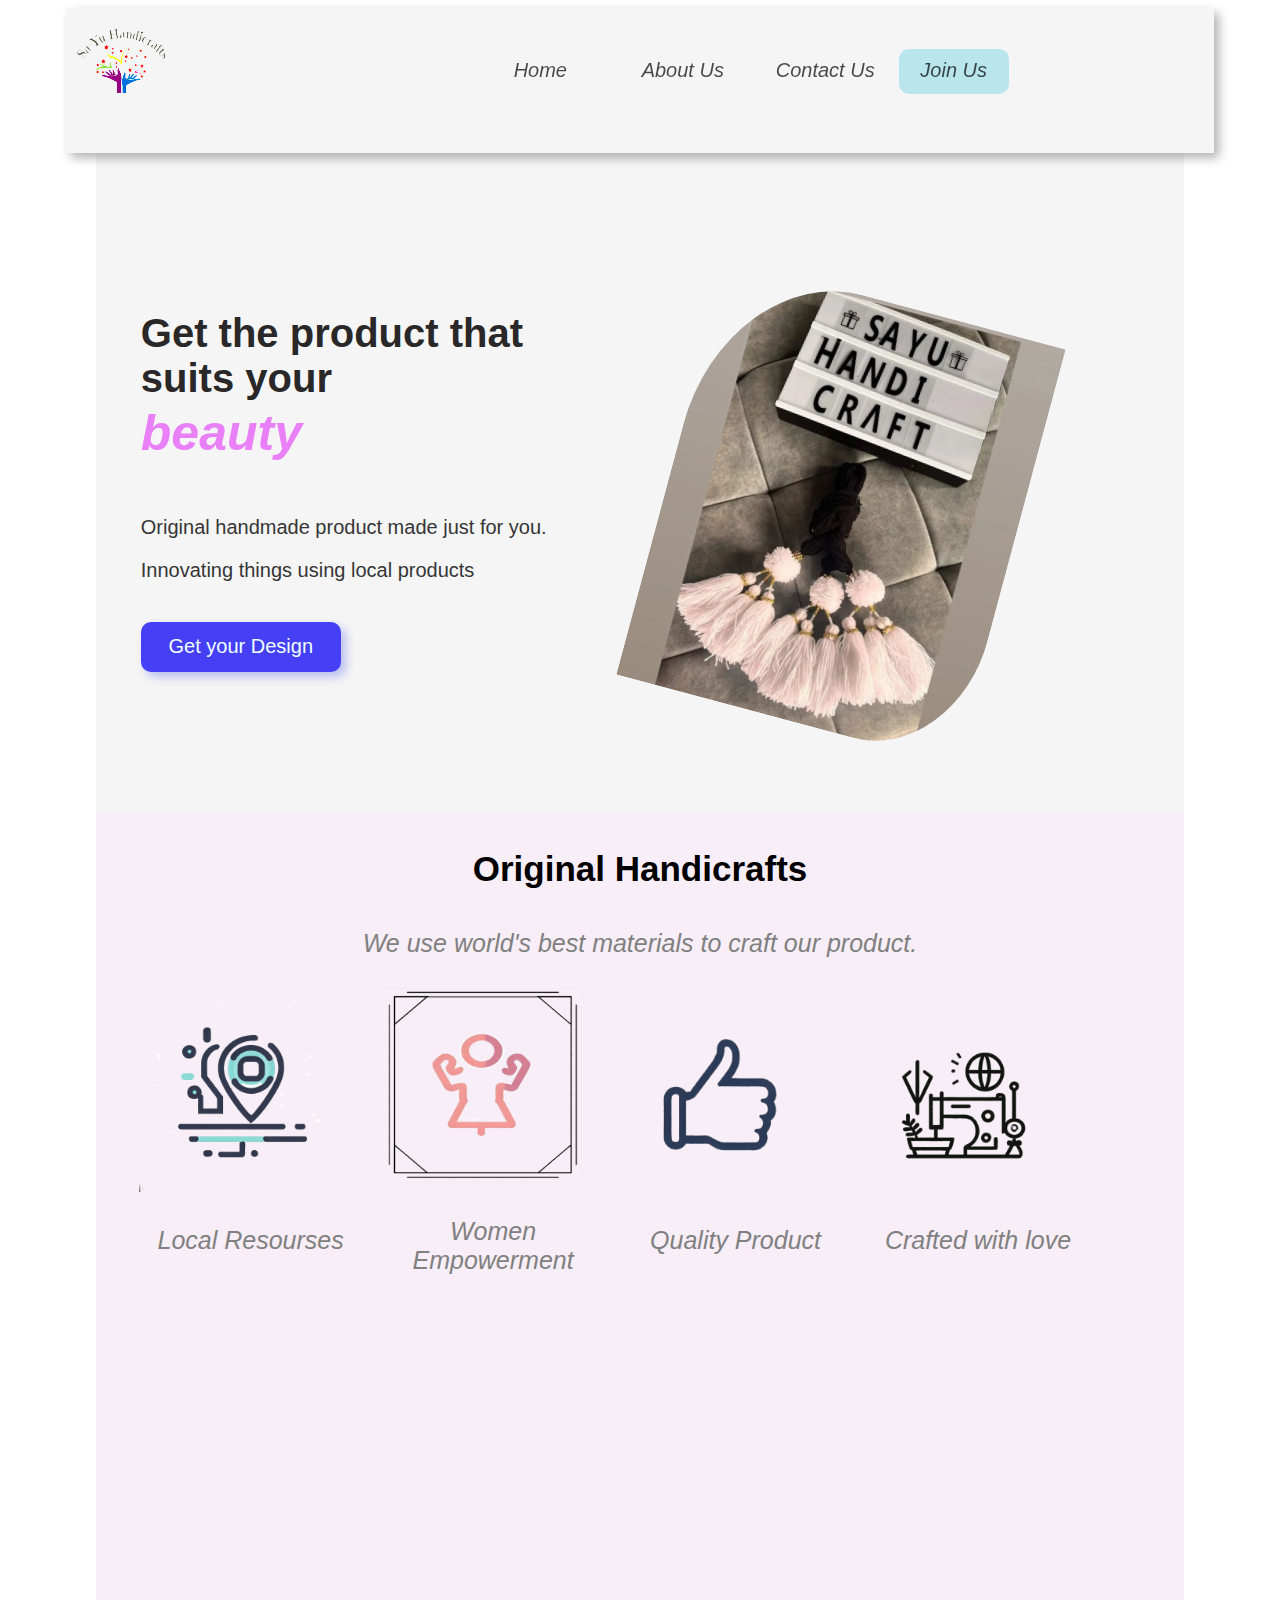
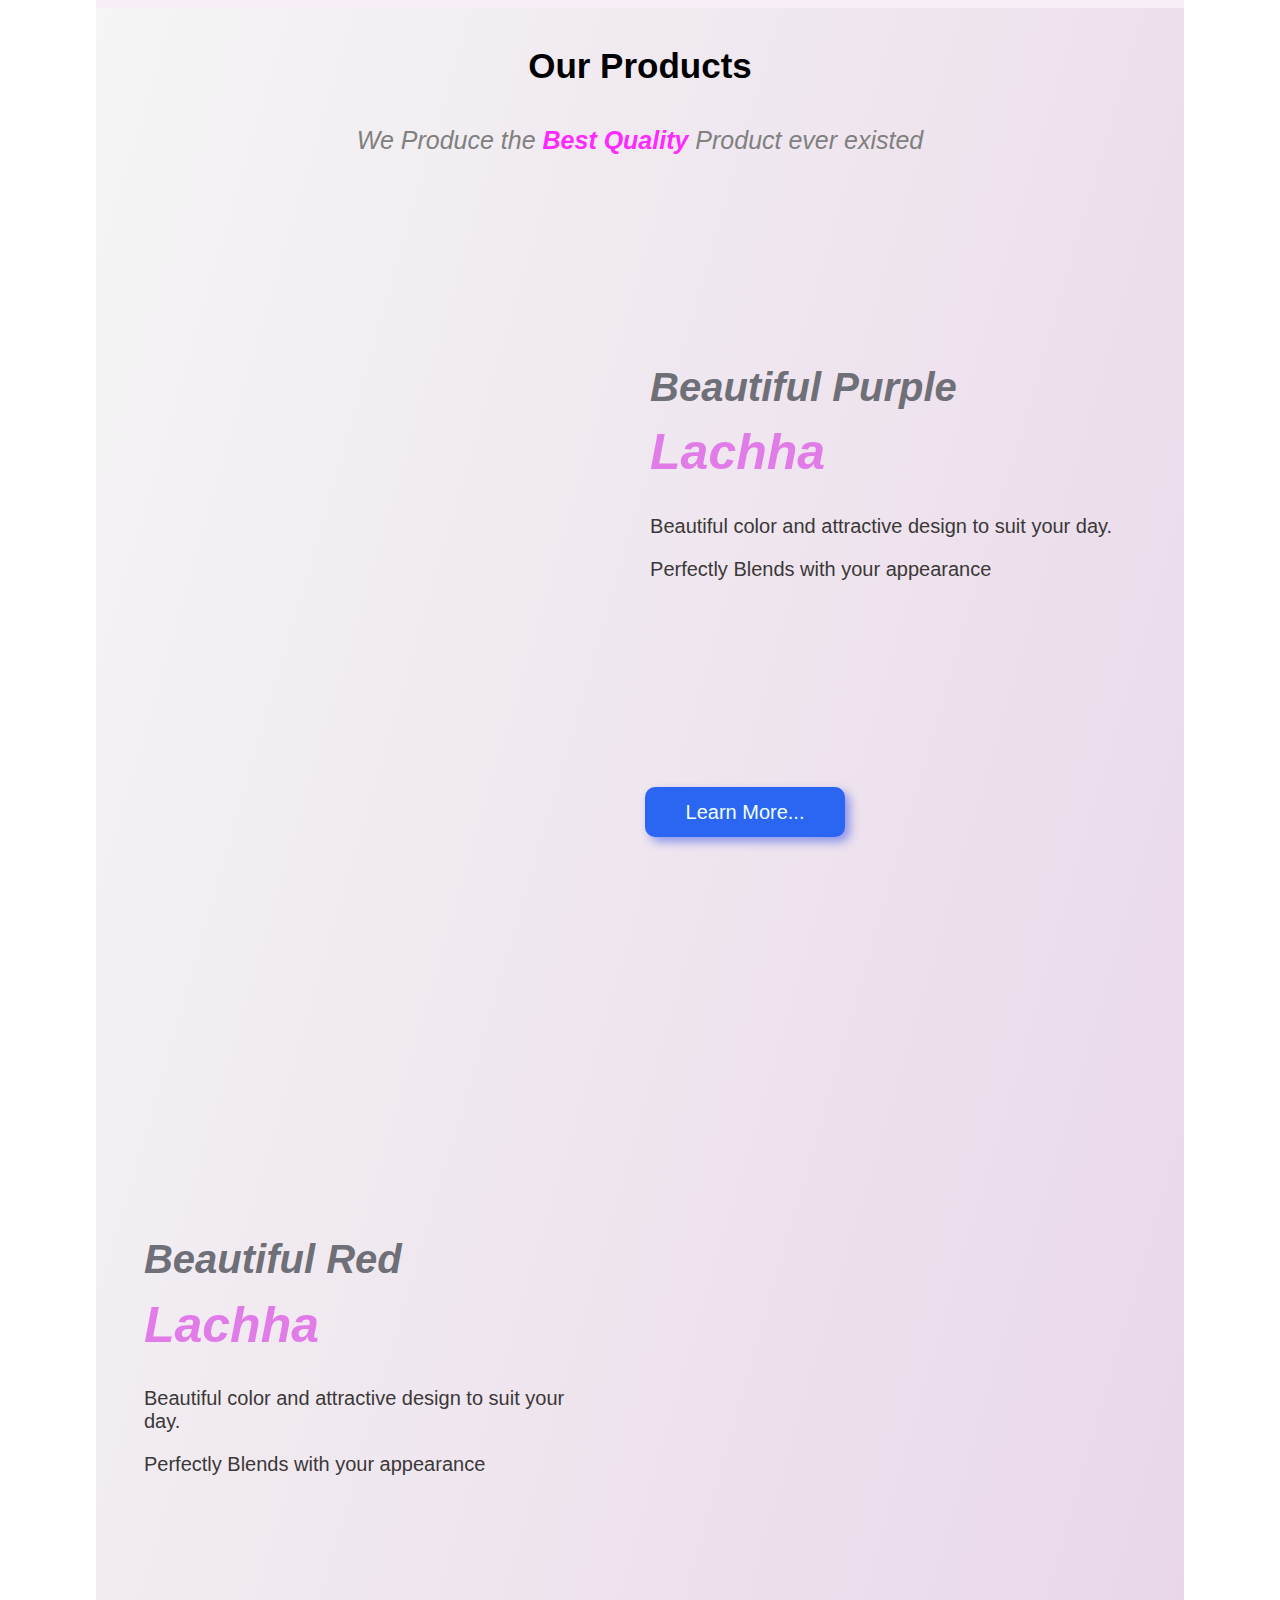
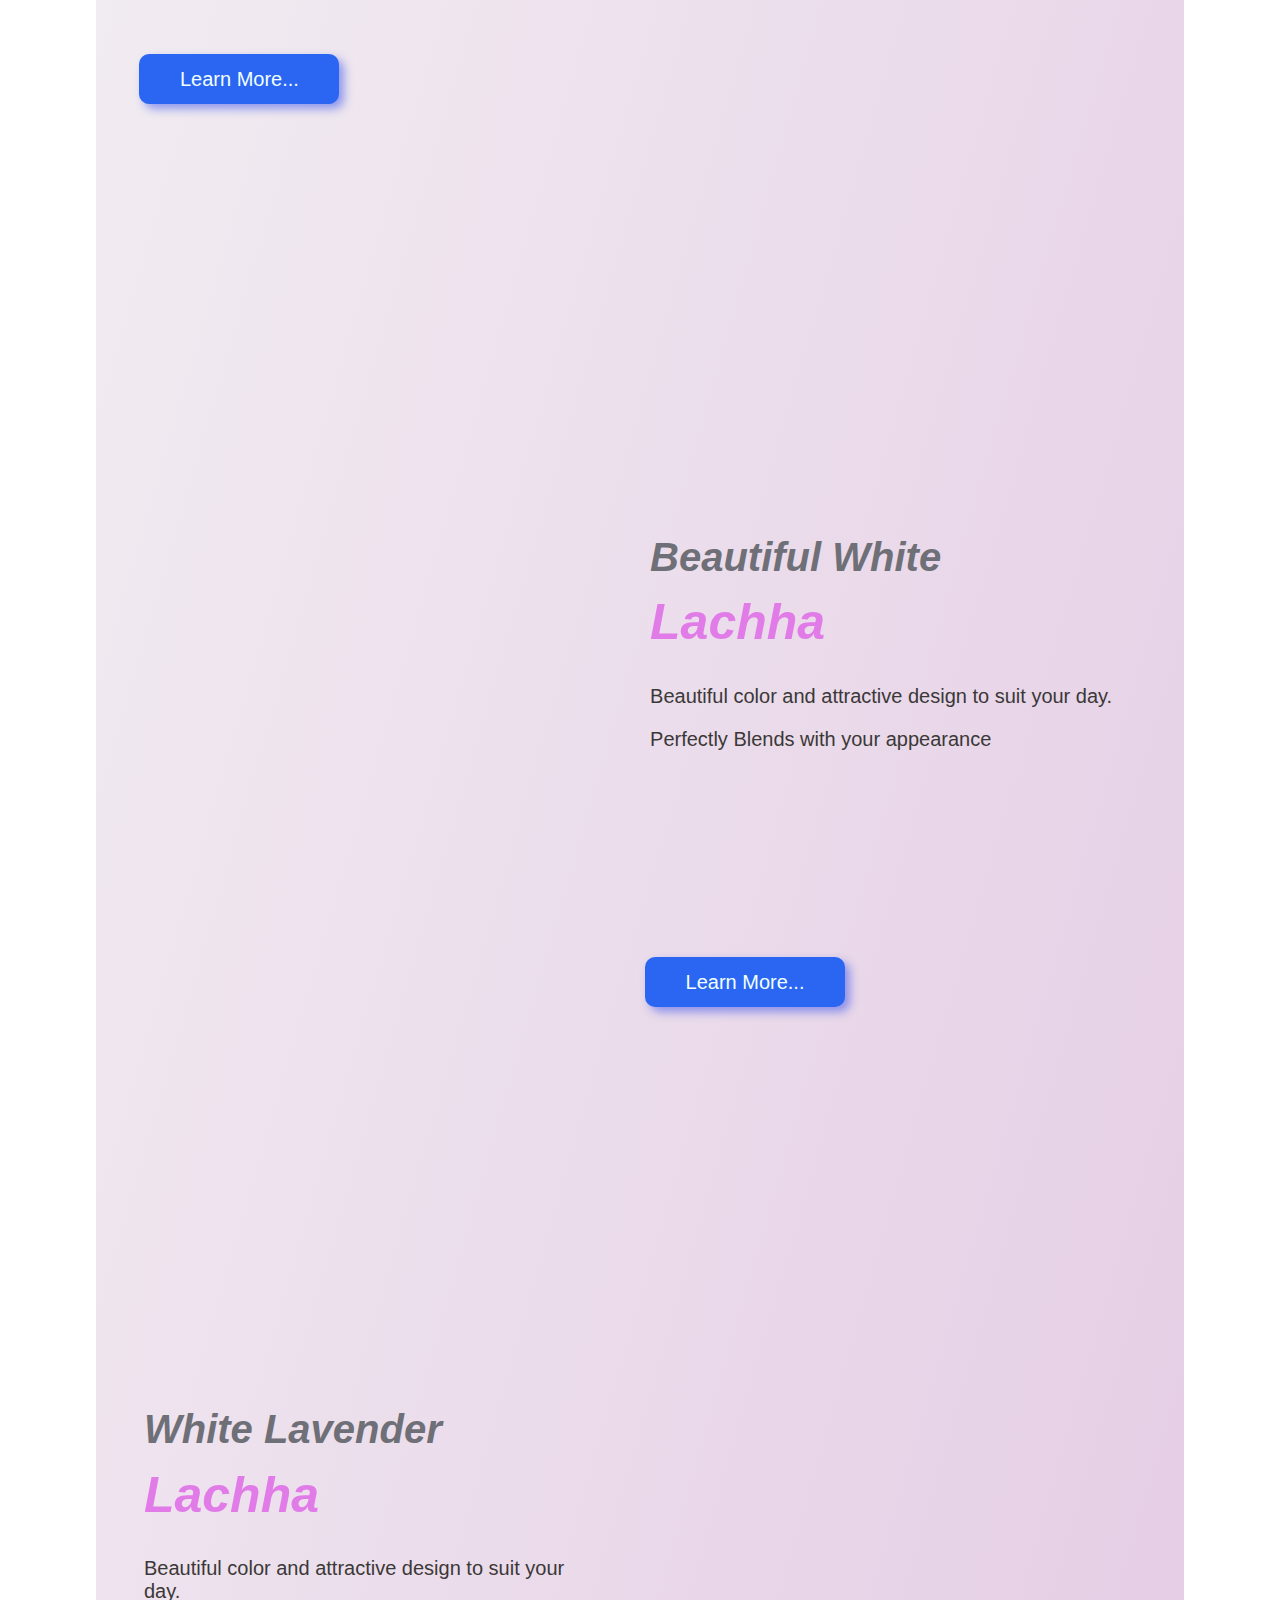
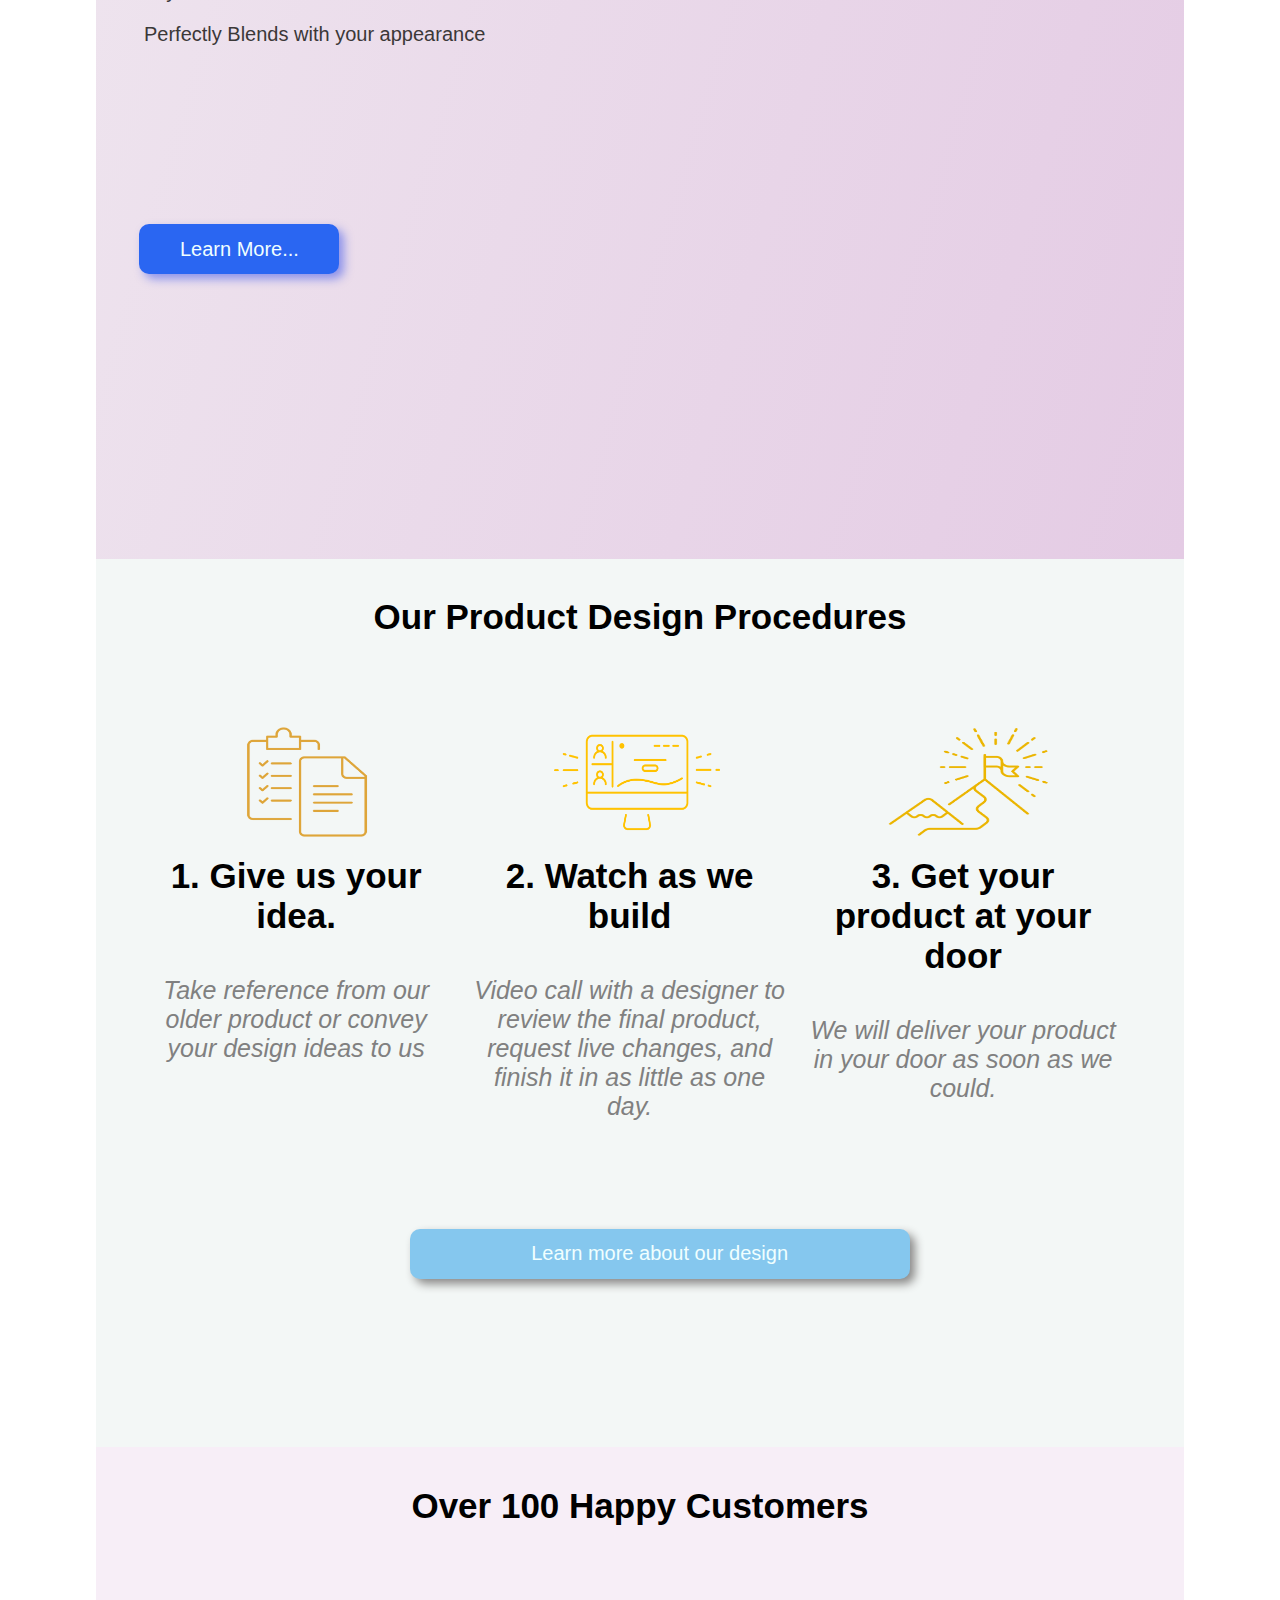
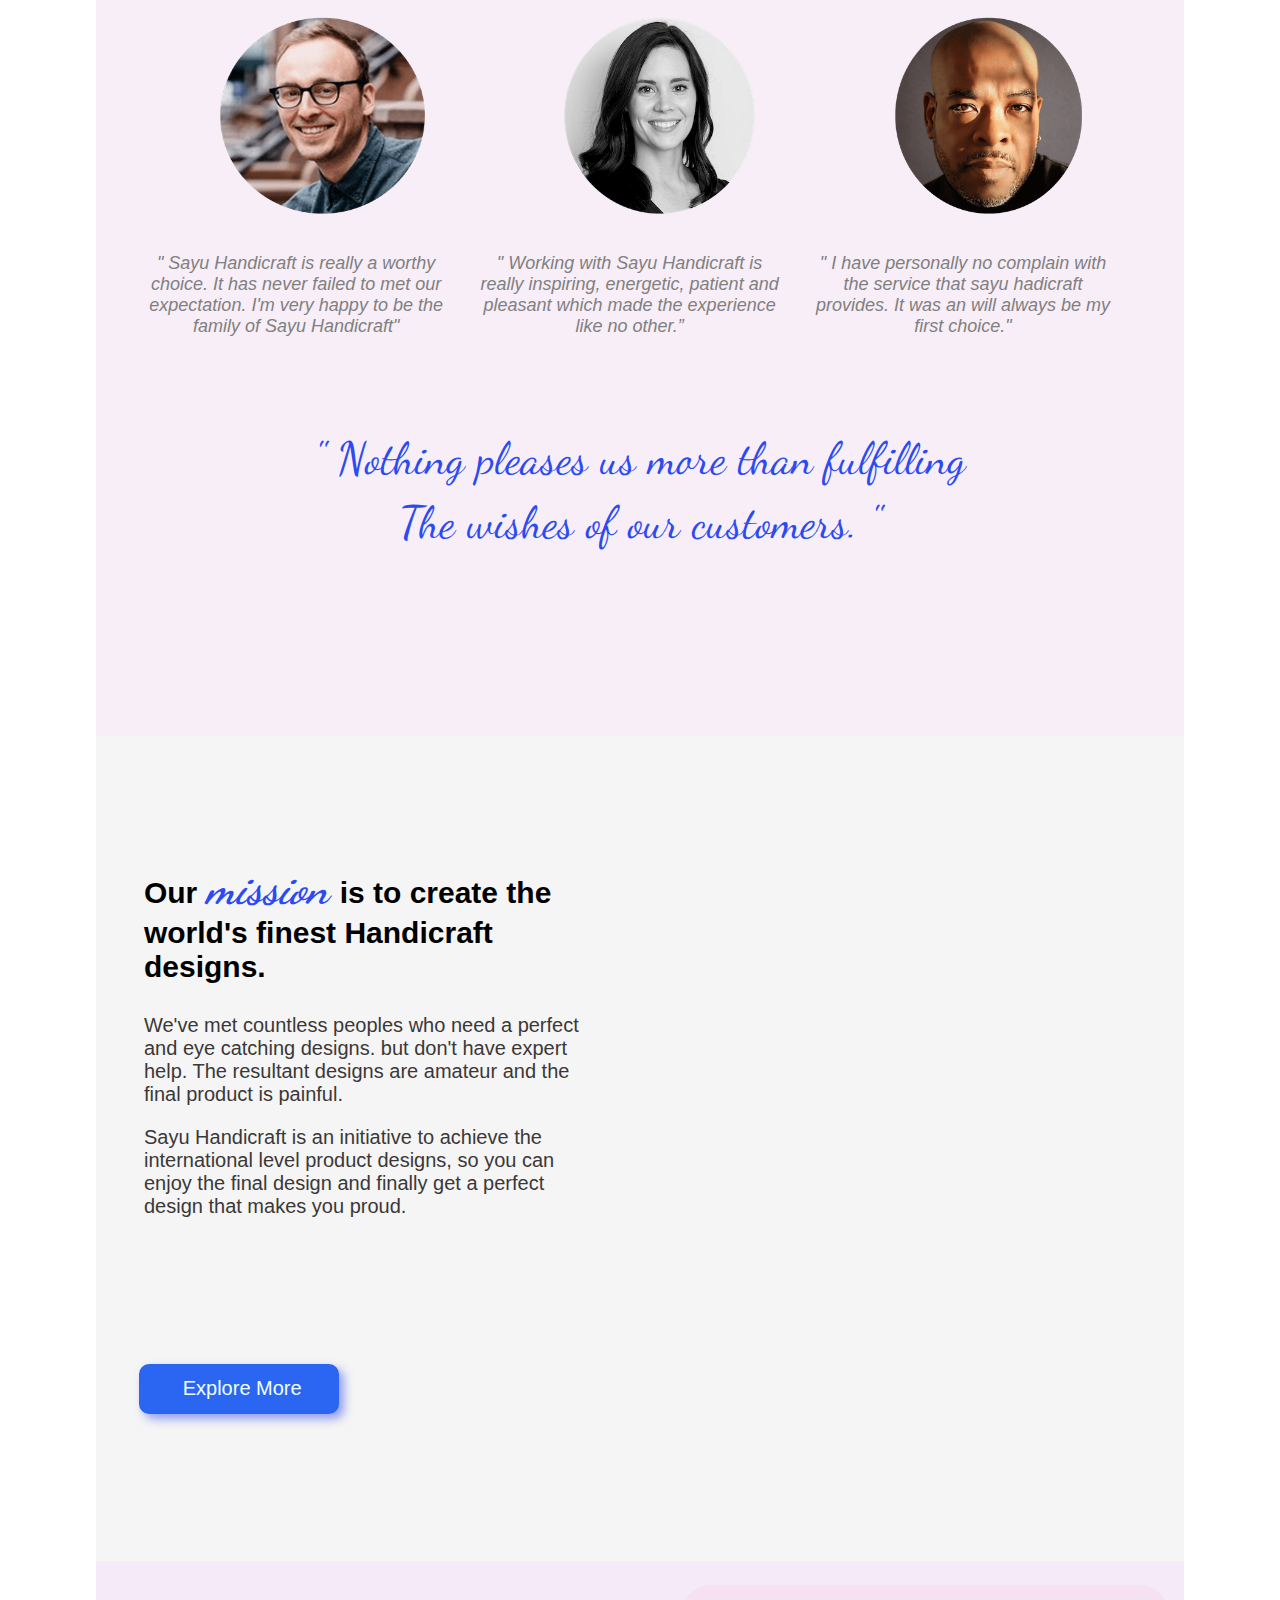
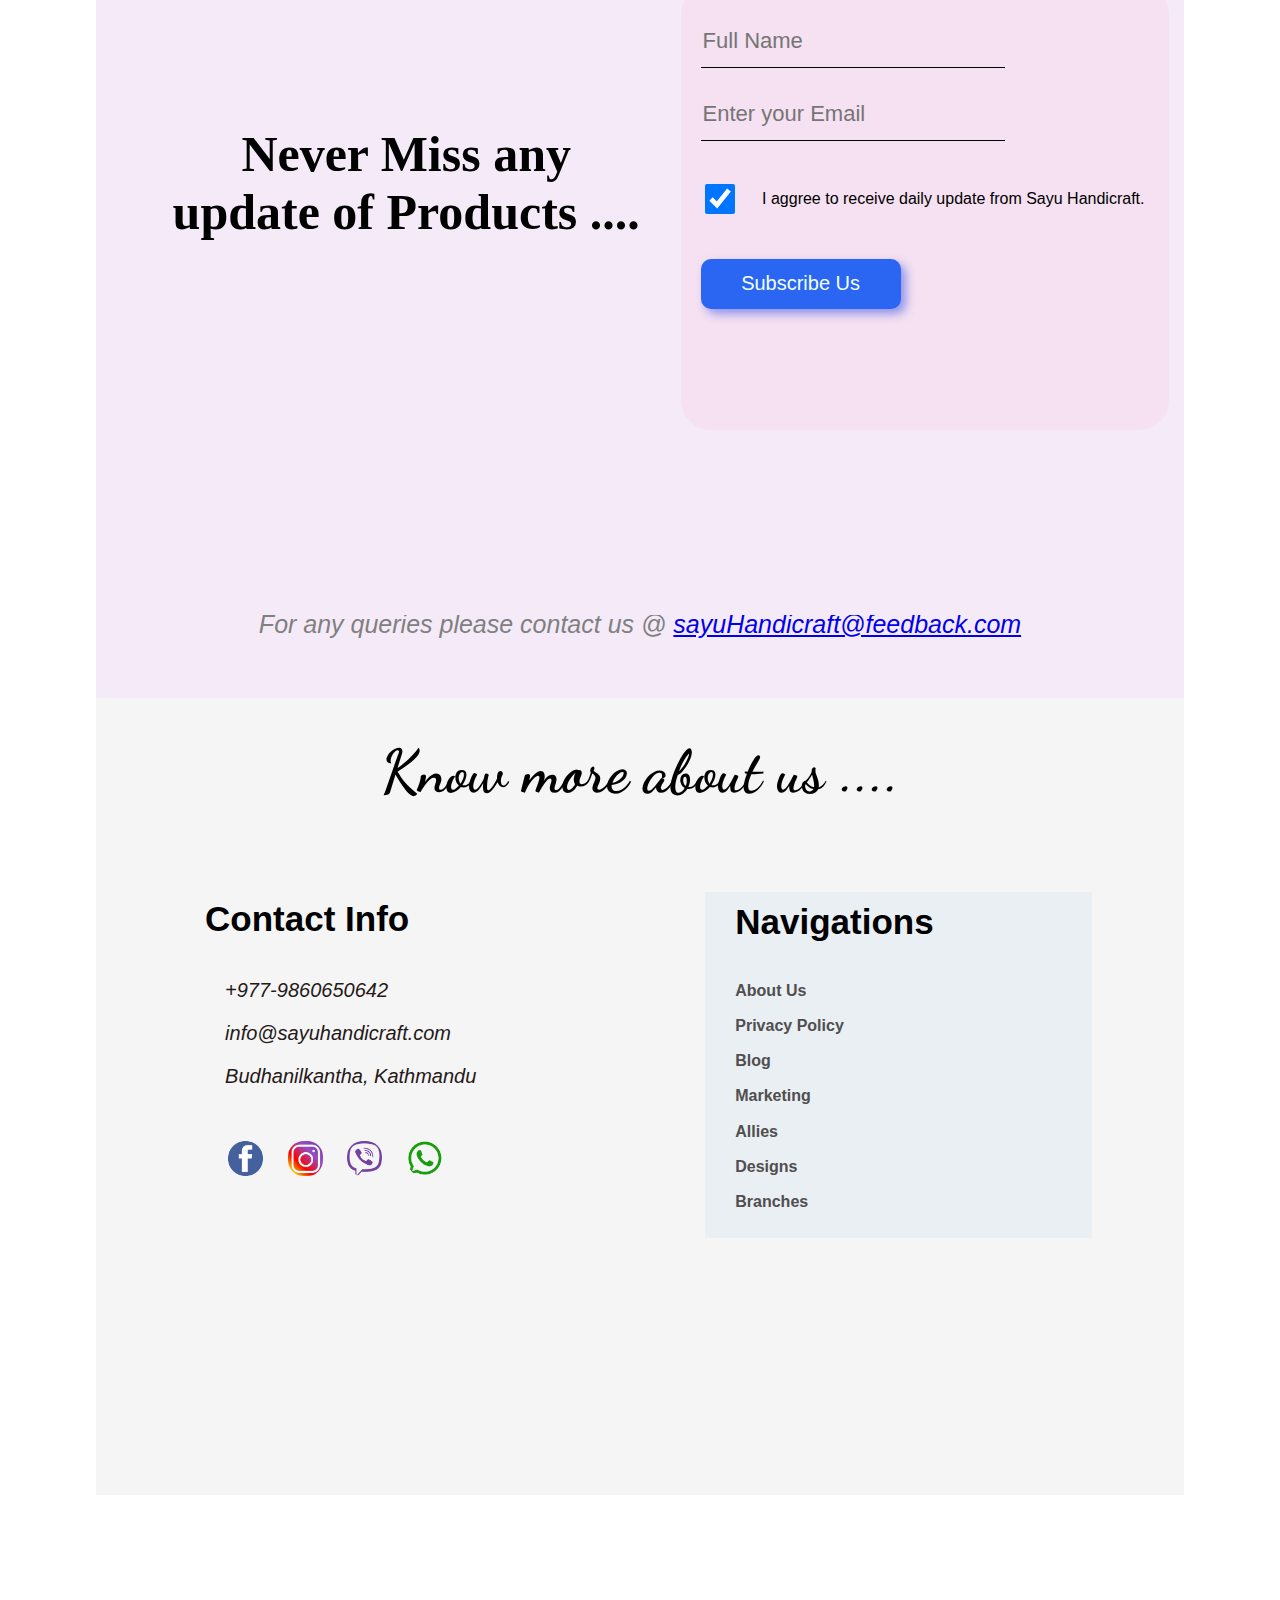
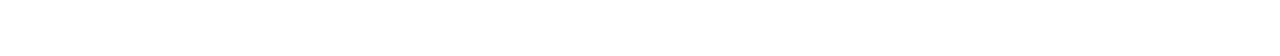
==== index.html @ e349a4fe "Initial Commit" ====
<!DOCTYPE html>
<html lang="en">

<head>
    <meta charset="UTF-8">
    <meta http-equiv="X-UA-Compatible" content="IE=edge">
    <meta name="viewport" content="width=device-width, initial-scale=1.0">
    <link rel="preconnect" href="https://fonts.googleapis.com">
    <link rel="preconnect" href="https://fonts.gstatic.com" crossorigin>
    <link href="https://fonts.googleapis.com/css2?family=Dancing+Script:wght@500&display=swap" rel="stylesheet">
    <link rel="stylesheet" href="style.css">
    <title>Sayu Handicrafts</title>
</head>

<body>
    <div class="header">
        <img id="logo" src="image/logo1.png" alt="Logo">
        <span class="gradient"></span>
        <ul class="navbar">
            <li> <a href=#>Home </a></li>
            <li> <a href=#>About Us</a></li>
            <li> <a href=#>Contact Us</a></li>
            <li><a href="login.html">Join Us</a></li>
        </ul>
    </div>

    <!-- main container of the page  -->
    <div class="container1">
        <!-- theme page contains -->
        <div class="theme-left">
            <div class="card">
                <h2> Get the product that suits your
                </h2>
                <h1> beauty</h1>
                <p> Original handmade product made just for you. </p>
                <p> Innovating things using local products </p>
            </div>

            <input class="btn" type="button" value="Get your Design">
        </div>

        <div class="theme-right">
            <img src="image/whiteLachha1.jpg" class="img" id="img1" alt="images/theme image" width="20%" height="20%">
        </div>
    </div>

    <div class="container2">
        <p class="heading"> Original Handicrafts</p>
        <p class="description"> We use world's best materials to craft our product. </p>

        <div class="icon-card">
            <img src="image/localResoursesTh.png" alt="local resourses" class="card-image">
            <p class="description"> Local Resourses </p>
        </div>

        <div class="icon-card">
            <img src="image/womenEmpowermentTh.png" class="card-image" alt="women Empowerment">
            <p class="description"> Women Empowerment </p>
        </div>

        <div class="icon-card">
            <img src="image/qualityTh.png" class="card-image" alt="Quality product">
            <p class="description"> Quality Product </p>
        </div>

        <div class="icon-card">
            <img src="image/craftsTh.png" class="card-image" alt="Handicraft">
            <p class="description"> Crafted with love </p>
        </div>
    </div>

    <!-- html code for container 3 -->
    <div class="container3">
        <p class="heading">Our Products</p>
        <p class="description"> We Produce the <span>Best Quality</span> Product ever existed </p>

        <!-- section 1 -->
        <div class="container3-section">
            <div class="section-theme-left">
                <img src="image/purpleLachha.jpg" class="theme-image section-theme-image" alt="images/theme image">
            </div>

            <div class="section-theme-right">
                <div class="section-card">
                    <h2> Beautiful Purple</h2>
                    <h1> Lachha</h1>
                    <p class="section-description"> Beautiful color and attractive design to suit your day.</p>
                    <p class="section-description">Perfectly Blends with your appearance </p>
                </div>
                <input class="btn" type="button" value="Learn More..."><br>
            </div>
        </div>

        <!-- section 2 -->
        <div class="container3-section">
            <div class="section-theme-left">
                <div class="section-card">
                    <h2> Beautiful Red</h2>
                    <h1> Lachha</h1>
                    <p class="section-description"> Beautiful color and attractive design to suit your day.</p>
                    <p class="section-description">Perfectly Blends with your appearance </p>
                </div>
                <input class="btn" type="button" value="Learn More..."><br>
            </div>
            <div class="section-theme-right">
                <img src="image/redLachha.jpg" class="theme-image section-theme-image" alt="images/theme image">
            </div>
        </div>

        <!-- section 3 -->
        <div class="container3-section">
            <div class="section-theme-left">
                <img src="image/whiteLachha.jpg" class="theme-image section-theme-image" alt="images/theme image">
            </div>

            <div class="section-theme-right">
                <div class="section-card">
                    <h2> Beautiful White</h2>
                    <h1> Lachha</h1>
                    <p class="section-description"> Beautiful color and attractive design to suit your day.</p>
                    <p class="section-description">Perfectly Blends with your appearance </p>
                </div>
                <input class="btn" type="button" value="Learn More..."><br>
            </div>
        </div>

        <!-- section 4 -->
        <div class="container3-section">
            <div class="section-theme-left">
                <div class="section-card">
                    <h2> White Lavender</h2>
                    <h1> Lachha</h1>
                    <p class="section-description"> Beautiful color and attractive design to suit your day.</p>
                    <p class="section-description">Perfectly Blends with your appearance </p>
                </div>
                <input class="btn" type="button" value="Learn More..."><br>
            </div>
            <div class="section-theme-right">
                <img src="image/whiteLachha1.jpg" class="theme-image section-theme-image" alt="images/theme image">
            </div>
        </div>
    </div>

    <!-- html code for container 4-->
    <div class="container4">
        <p class="heading"> Our Product Design Procedures</p>
        <div class="container4-icon-card">
            <img src="image/content-copy-icon.png" alt="Give your design " class="container4-card-image">
            <p class="heading"> 1. Give us your idea.</p>
            <p class="description">Take reference from our older product or convey your design ideas to us </p>
        </div>

        <div class="container4-icon-card">
            <img src="image/section-monitor-icon.png" alt=" get to seethe working procedures "
                class="container4-card-image">
            <p class="heading"> 2. Watch as we build</p>
            <p class="description">Video call with a designer to review the final product, request live changes, and
                finish it in as little as one day. </p>
        </div>

        <div class="container4-icon-card">
            <img src="image/section-destination-icon.png" alt="Give your design " class="container4-card-image">
            <p class="heading"> 3. Get your product at your door </p>
            <p class="description">We will deliver your product in your door as soon as we could. </p>
        </div>
        <input class="container4-btn" type="button" value="Learn more about our design">
    </div>

    <!-- html code for container 5 -->
    <div class="container5" style="margin-top:-3.4%; background-color: rgb(247, 238, 247);">
        <p class="heading"> Over 100 Happy Customers</p>
        <div class="container4-icon-card">
            <img src="image/person1.png" alt="person1" style="width:70%; height:100%;" class="container4-card-image">
            <p class="description" style="font-size:18px; left:5%;">" Sayu Handicraft is really a worthy choice. It has
                never failed to met our expectation. I'm very happy to be the family of Sayu Handicraft" </p>
        </div>

        <div class="container4-icon-card">
            <img src="image/person2.png" alt="person2" style="width:70%; height:100%;" class="container4-card-image">
            <p class="description" style="font-size:18px; left:5%;">" Working with Sayu Handicraft is really inspiring,
                energetic, patient and pleasant which made the experience like no other.” </p>
        </div>

        <div class="container4-icon-card">
            <img src="image/person3.png" alt="person3" style="width:70%; height:100%;" class="container4-card-image">
            <p class="description" style="font-size:18px; left:5%;">" I have personally no complain with the service
                that sayu hadicraft provides. It was an will always be my first choice." </p>
        </div>

        <p class="message"> "&nbsp;Nothing pleases us more than fulfilling </p>
        <p class="message">The wishes of our customers.&nbsp;"</p>
    </div>

    <!-- html code for container 6 -->
    <div class="container6">
        <div class="container3-section">
            <div class="section-theme-left">
                <div class="section-card" style="top:-10%; position: relative;">
                    <h3 style="font-size:30px">Our <span
                            style="color: rgb(44, 74, 241); font-size: 45px; font-family: 'Dancing Script', cursive;">mission
                        </span> is to create the world's finest Handicraft designs. </h3>
                    <p class="section-description">
                        We've met countless peoples who need a perfect and eye catching designs. but don't have expert
                        help. The resultant designs are amateur and the final product is painful.
                    </p>
                    <p class="section-description">
                        Sayu Handicraft is an initiative to achieve the international level product designs, so you can
                        enjoy the final design and finally get a perfect design that makes you
                        proud.
                    </p>
                </div>
                <input class="btn" type="button" value=" Explore More"><br>
            </div>

            <div class="section-theme-right">
                <img src="image/mission-group-photo.png" class="section-theme-image" style="box-shadow:none"
                    alt="mission group image">
            </div>
        </div>
    </div>

    <!-- html code for container 7  -->
    <div class="container7">
        <div class="container7-top-section">
            <div class="top-section-left">
                <p class="top-section-heading"> Never Miss any update of Products ....</p>
            </div>

            <div class="top-section-right">
                <form>
                    <input type="text" id="name" placeholder="Full Name" required>
                    <input type="text" id="email" placeholder="Enter your Email " required>
                    <br>
                    <input type="checkbox" id="agree" checked>
                    <p> I aggree to receive daily update from Sayu Handicraft.</p>
                    <br>
                    <input type="submit" value="Subscribe Us" class="btn">
                </form>
            </div>
        </div>
        <p class="description"> For any queries please contact us @ <a
                href="mailto:sunilmaht642@gmail.com">sayuHandicraft@feedback.com</a></p>
    </div>

    <!-- last final container  -->
    <div class="container8-footer">
        <p class="heading" style="font-size:60px; font-family: 'Dancing Script', cursive;">Know more about us ....</p>
        <div class="contact-us-section">
            <p class="heading" style="text-align: left;"> Contact Info</p>
            <p class="contact-description"> +977-9860650642</p>
            <p class="contact-description"> info@sayuhandicraft.com </p>
            <p class="contact-description"> Budhanilkantha, Kathmandu</p>
            <br>
            &nbsp;&nbsp; <a href="#"><img src="image/Facebook.png" alt="facebook" class="contact-icon"></a>
            <a href="#"><img src="image/Insta.jpg" alt="instagram" class="contact-icon"></a>
            <a href="#"><img src="image/viber.png" alt="viber" class="contact-icon"></a>
            <a href="#"><img src="image/whatsapp.png" alt="whatsapp" class="contact-icon"></a>
        </div>

        <div class="quick-reference-section">
            <p class="heading" style="text-align:left"> Navigations</p>
            <h5><a href="#"> About Us</a> </h5>
            <h5><a href="#"> Privacy Policy</a> </h5>
            <h5><a href="#"> Blog</a> </h5>
            <h5><a href="#"> Marketing</a> </h5>
            <h5><a href="#"> Allies</a> </h5>
            <h5><a href="#"> Designs</a> </h5>
            <h5><a href="#"> Branches</a> </h5>

        </div>
    </div>
    <script src="script.js"></script>
</body>

</html>
---- style.css ----
* {
    font-family: 'Lucida Sans', 'Lucida Sans Regular', 'Lucida Grande', 'Lucida Sans Unicode', Geneva, Verdana, sans-serif;
}

/* style for the first container  */
.container1 {
    background-color: whitesmoke;
    width: 80%;
    height: auto;
    padding: 3vw;
    margin: 0 auto;
}

/* style for naviagation */
.header {
    width: 90%;
    height: 15vh;
    background-color: whitesmoke;
    overflow: hidden;
    position: sticky;
    top: 0;
    z-index: 1;
    padding: 5px 5px;
    margin: 0 auto;
    box-shadow: 5px 5px 10px rgba(0, 0, 0, 0.3);
}

#logo {
    position: relative;
    margin-top: 10px;
    float: left;
    width: 100px;

}

#logo:hover {
    width: 150px;
    height: auto;
    transition: 1s ease;
}


.navbar {
    font-style: italic;
    padding: 0;
    position: relative;
    top: 20px;
    margin-left: 200px;
    text-align: center;
    list-style-type: none;
}

.navbar li {
    display: inline-block;
    padding: 5px;
    width: 10vw;
    height: 5vh;
}

.navbar li a {
    text-decoration: none;
    color: Black;
    font-size: 20px;
}

.navbar li:hover {
    color: rgb(0, 2, 2);
    border-radius: 10px;
    opacity: 1;
    font-weight: bold;
    font: size 22px;
    transition: background-color 1s, color 1s;

}

.navbar li:not(:hover) a {
    opacity: 0.7;
    /* Dim the non-hovered items */
}

.navbar li:last-child {
    width: 100px;
    height: 30px;
    border-radius: 10px;
    padding-top: 10px;
    background-color: rgb(185, 229, 237);
}

.navbar li:last-child:hover {
    border-radius: 0px 20px 0px 20px;
    background-color: rgb(20, 220, 20);
    transition: 1s ease;
}

/* style for left theme text */
.theme-left {
    width: 45%;
    height: auto;
    margin-top: 80px;
    padding: 0.5vw;
    float: left;
}

.theme-left .btn {
    width: 200px;
    height: 50px;
    margin-top: 20px;
    background-color: rgb(69, 63, 245);
    border-radius: 10px;
    border: none;
    box-shadow: 5px 5px 10px rgba(45, 71, 236, 0.3);
    color: azure;
    font-size: 20px;
}

.theme-left .btn:hover {
    transition: 1s ease;
    border-radius: 35px 2px 35px 2px;
    background-color: rgb(96, 241, 200);
    color: azure;
}

.card h2 {
    color: rgb(41, 39, 39);
    font-size: 40px;
}

.card h1 {
    color: rgb(233, 128, 247);
    font-size: 50px;
    display: inline-block;
    margin-top: -30px;
    font-style: italic;
}

.card p {
    color: rgb(54, 53, 53);
    font-size: 20px;
    font-weight: plain;
}

.theme-right {
    width: 45%;
    height: 50vh;
    margin-top: 80px;
    margin-left: 50%;
    padding: 2vw;
}

.img {
    width: 350px;
    height: 430px;
    border-radius: 40% 0 30% 0;
    transform: rotate(15deg);
}

.img:hover {
    transform: rotate(0deg);
    transition: 1s ease;
}

/* style for container 2 */
.container2 {
    width: 80%;
    padding: 3vw;
    margin: 0 auto;
    position: relative;
    top: 0px;
    height: 80vh;
    background-color: rgb(247, 238, 247);
}

.heading {
    font-size: 35px;
    font-weight: bold;
    text-align: center;
    margin-top: 0px;
    margin-bottom: 40px;
}

.description {
    font-size: 25px;
    color: grey;
    text-align: center;
    font-style: italic;
}

.icon-card {
    align-content: center;
    width: 22%;
    height: 300px;
    float: left;
    margin-right: 10px;
    padding: 5px;
}

.card-image {
    position: relative;
    width: 90%;
    height: 65%;
    margin-bottom: 5px;
}

.card-image:hover {
    font-weight: bold;
    background-image: linear-gradient(to top right, rgb(244, 196, 244), rgb(209, 235, 240), rgb(202, 230, 200));
    width: 100%;
    height: auto;
    border-radius: 30px 30px;
    box-shadow: 5px 5px 10px rgba(0, 1, 2, 0.3);
    transition: 0.5s ease-in;
}

.icon-card .description {
    font-size: 25px;
}


/* Common styles for all container 3 */
.container3 {
    width: 80%;
    background-image: linear-gradient(to bottom right, whitesmoke, rgb(228, 203, 228));
    margin: 0 auto;
    padding: 3vw;
}

/* Styles for individual sections within a container */
.container3-section {
    width: 100%;
    height: 90vh;
    padding: 25px 0 50px 5px;
}

/* Left theme section */
.section-theme-left {
    width: 45%;
    float: left;
    height: 90vh;
}

/* Right theme section */
.section-theme-right {
    width: 50%;
    float: right;
    height: 90vh;
}

/* Theme section images */
.section-theme-image {
    border-radius: 30px 2px 30px 2px;
    width: 65%;
    height: 70%;
    margin-top: 5vh;
    box-shadow: 5px 10px 10px rgba(9, 9, 11, 0.7);
    transform: scale(0.5);
    opacity: 0;
    transition: transform 2s ease, opacity 3s ease;
}

/*  make the image invisible */
.section-theme-image.is-visible {
    transform: scale(1);
    opacity: 1;
}

/* Card within a section */
.section-card {
    width: 98%;
    height: 50%;
    margin-top: 15%;
    padding: 10% 0 10% 1%;
}

/* Card headings */
.section-card h2 {
    font-size: 40px;
    font-style: italic;
    color: rgb(111, 111, 119);
    margin-bottom: -20px;
}

.section-card h1 {
    font-size: 50px;
    font-style: italic;
    font-weight: bold;
    color: rgb(225, 123, 231);
}

/* Description within a card */
.section-description {
    color: rgb(59, 56, 56);
    font-size: 20px;
}

/* Button styles */
.btn {
    width: 200px;
    height: 50px;
    background-color: rgb(42, 102, 242);
    border-radius: 10px;
    border: none;
    box-shadow: 5px 5px 10px rgba(45, 71, 236, 0.5);
    color: azure;
    font-size: 20px;
    cursor: pointer;
}

.btn:hover {
    transition: 1s ease;
    background-image: linear-gradient(to right, rgb(222, 80, 24), rgb(57, 43, 248));
    color: whitesmoke;
}

span {
    color: rgb(254, 41, 254);
    font-weight: bold;
    font-style: italic;
}

/* style for container 4 and container 5 */
.container4,
.container5,
.container6 {
    top: -6.5vh;
    background-color: rgb(243, 247, 246);
    width: 80%;
    margin: 0 auto;
    padding: 3vw;
    height: 95vh;
}

.container4-icon-card {
    position: relative;
    align-content: center;
    width: 31%;
    height: 200px;
    float: left;
    margin-right: 10px;
    padding: 5px;
    top: 5vh;
}

.container4-card-image {
    position: relative;
    width: 55%;
    height: 55%;
    left: 6vw;
    margin-bottom: 15px;
}

.container4-card-image:hover {
    border-radius: 10px;
    width: 65%;
    height: 65%;
    box-shadow: 5px 5px 10px rgb(246, 182, 161);
    transition: 1s ease;
}

.container4-btn {
    position: relative;
    width: 500px;
    height: 50px;
    background-color: rgb(133, 199, 238);
    border-radius: 10px;
    border: none;
    box-shadow: 5px 5px 10px rgb(138, 137, 136);
    color: azure;
    font-size: 20px;
    cursor: pointer;
    top: 38vh;
    left: 21.5vw;
}

.container4-btn:hover {
    height: 60px;
    transition: 1s ease;
    border-radius: 50px 50px 50px 0;
    background-image: linear-gradient(to right, rgb(116, 3, 246), rgb(201, 145, 237));
    color: whitesmoke;
}

/* style for container 5 */
.message {
    color: rgb(44, 74, 241);
    font-size: 45px;
    font-family: 'Dancing Script', cursive;
    display: block;
    font-style: normal;
    position: relative;
    top: 30%;
    margin-bottom: -3.5%;
    text-align: center;
}

/* style for container 6 */
.container6 {
    background-color: whitesmoke;
    margin-top: -3.4%;
}

/*  style for container 7 */
.container7 {
    position: relative;
    top: -11.9vh;
    margin: 0 auto;
    background-color: rgb(245, 235, 248);
    width: 80%;
    height: 75vh;
    padding: 6vh 3vw;
}

.container7-top-section {
    position: relative;
    top: 30px;
    width: 100%;
    height: 80%;
    background-color: inherit;
    padding: 15px;
}


.top-section-left {
    position: absolute;
    width: 45%;
    height: 50vh;
    padding: 15px;
    float: left;
}

.top-section-right {
    position: absolute;
    width: 43%;
    height: 40vh;
    top: -15%;
    left: 50%;
    padding: 2vw;
}

.top-section-right form {
    padding: 20px 20px 20px 20px;
    border-radius: 30px;
    width: 35vw;
    height: 45vh;
    background-color: rgb(245, 225, 241);
}

.top-section-heading {
    position: absolute;
    display: inline-block;
    text-align: center;
    font-size: 50px;
    font-family: 'Cinzel', serif;
    font-weight: bold;
}

input[type="text"] {
    outline: none;
    position: relative;
    display: inline-block;
    top: 10px;
    width: 300px;
    height: 50px;
    border: none;
    border-bottom: 1px solid black;
    background-color: inherit;
    margin-bottom: 20px;
    font-size: 22px;
}

input[type="text"]:hover,
input[type="text"]:active {
    box-shadow: 0px 5px 5px 2.5px rgb(111, 111, 119);
    width: 420px;
    height: 60px;
    transition: 0.5s ease;
}

input[type="checkbox"] {
    position: relative;
    display: inline-block;
    width: 30px;
    height: 30px;
    top: 30px;
}

.top-section-right p {
    display: inline-block;
    position: relative;
    top: 20px;
    left: 20px;
}

input[type="submit"] {
    position: relative;
    top: 55px;
}

/* last container footer  */
.container8-footer {
    top: -17vh;
    margin: 0 auto;
    margin-bottom: 0;
    position: relative;
    width: 80%;
    height: 80vh;
    background-color: whitesmoke;
    padding: 3vw;
}

.contact-us-section {
    margin: 4% 0 0 6%;
    width: 50%;
    padding: 10px;
    float: left;
}

.contact-description {
    position: relative;
    display: block;
    margin-bottom: 5px;
    font-size: 20px;
    color: rgb(37, 25, 25);
    text-align: left;
    font-style: italic;
    left: 20px;
}

.contact-icon {
    width: 35px;
    height: 35px;
    border: none;
    border-radius: 45%;
    margin: 30px 10px 10px;
}

.contact-icon:hover {
    width: 50px;
    height: 50px;
    transition: 1s ease;
}

.quick-reference-section {
    position: absolute;
    left: 50%;
    background-color: rgb(233, 239, 243);
    width: 30%;
    margin: 4% 0 0 6%;
    padding: 10px 30px;
}

.quick-reference-section h5 a {

    display: block;
    text-decoration: none;
    margin-bottom: -5px;
    font-size: 16px;
    color: black
}

.quick-reference-section h5 a:hover {
    width: 10vw;
    font-size: 20px;
    font-weight: bold;
    border-bottom: 2px solid rgb(148, 144, 144);
    transition: 1s ease;
}

.quick-reference-section h5 a:not(:hover) {
    color: rgb(80, 78, 78);
}
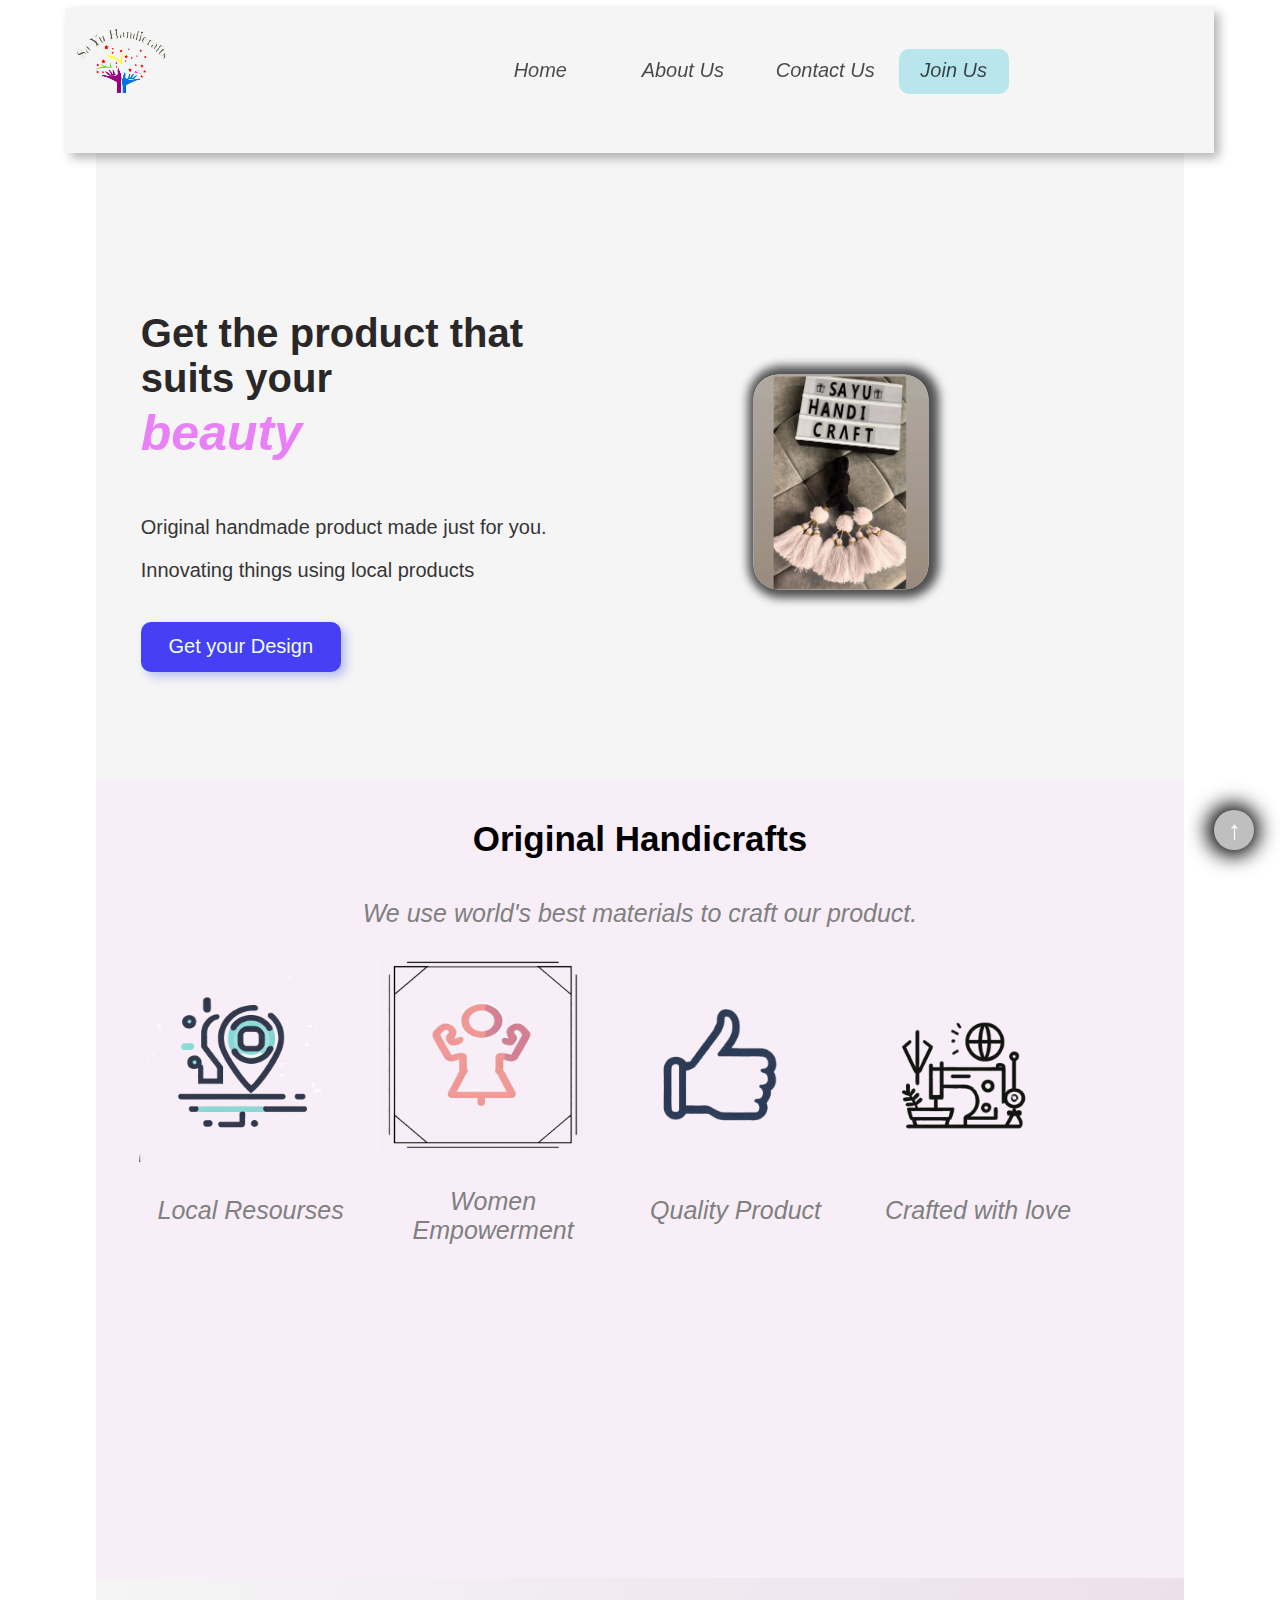
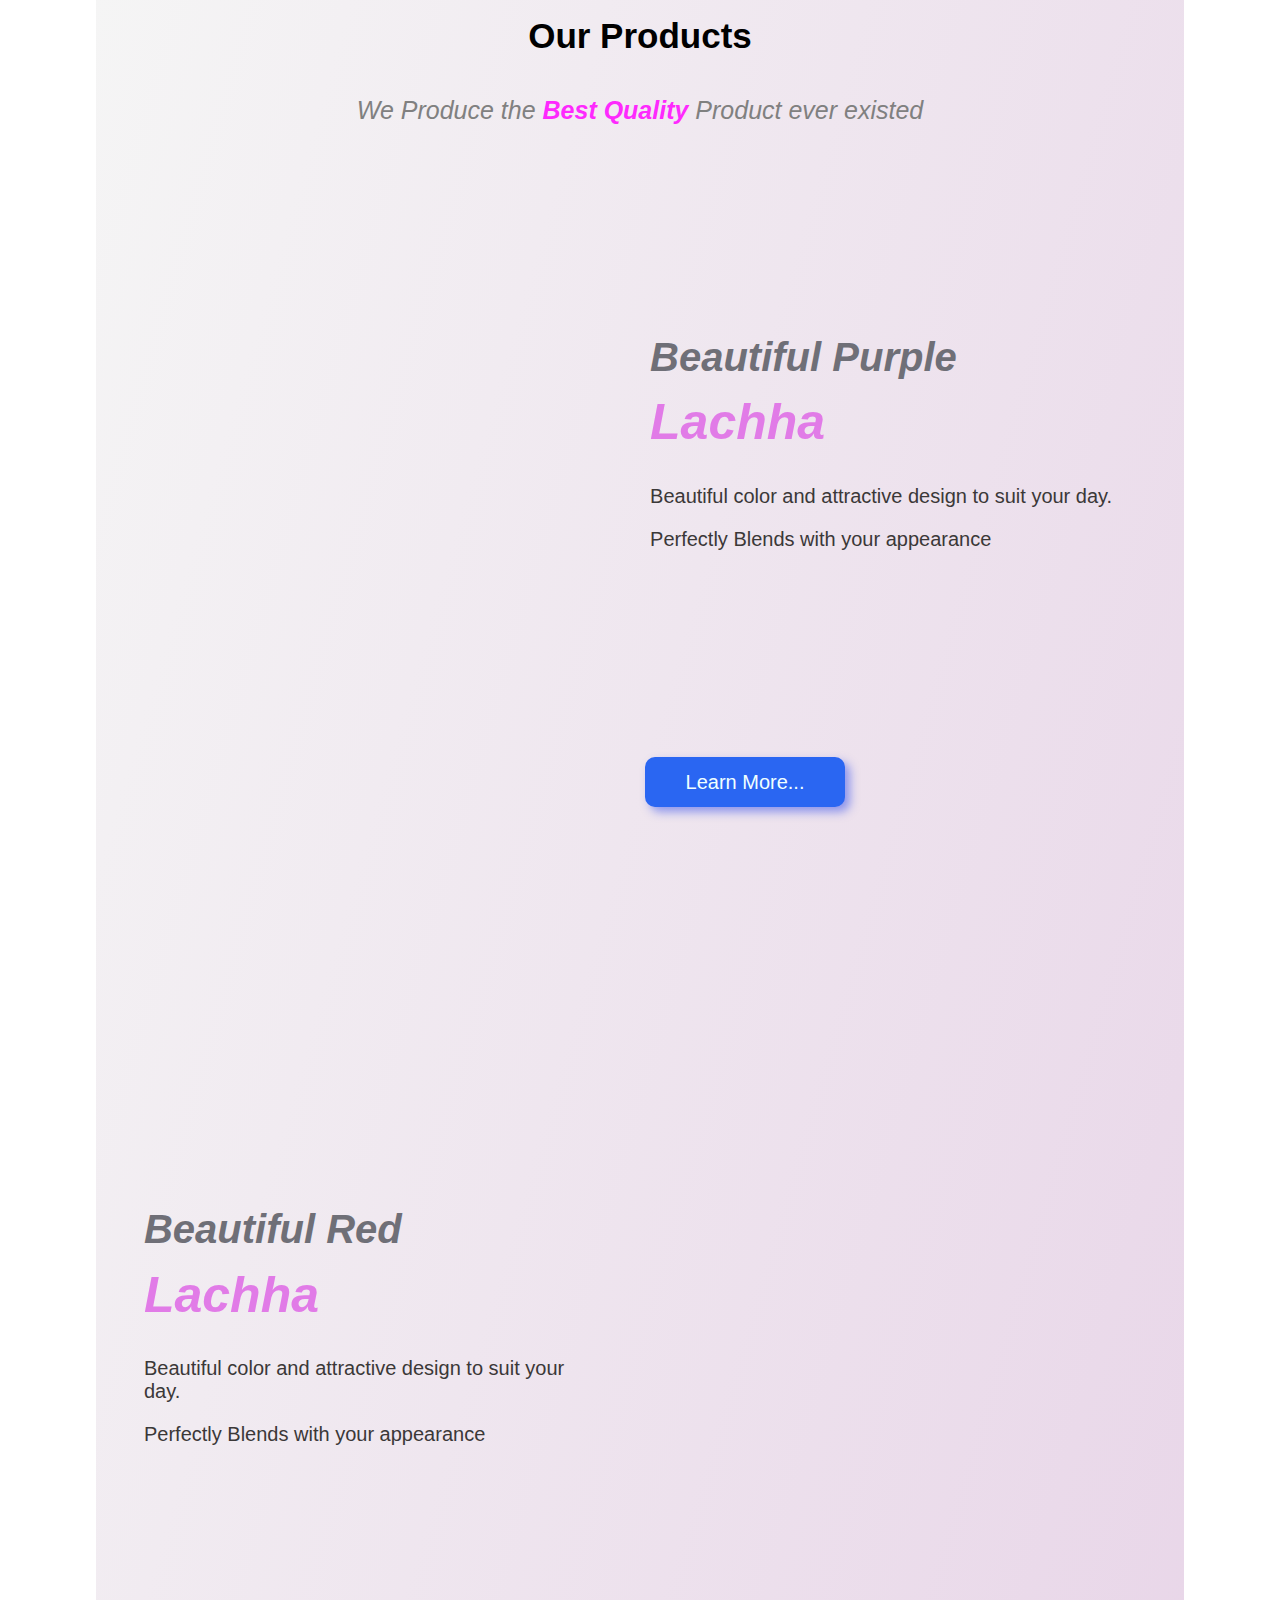
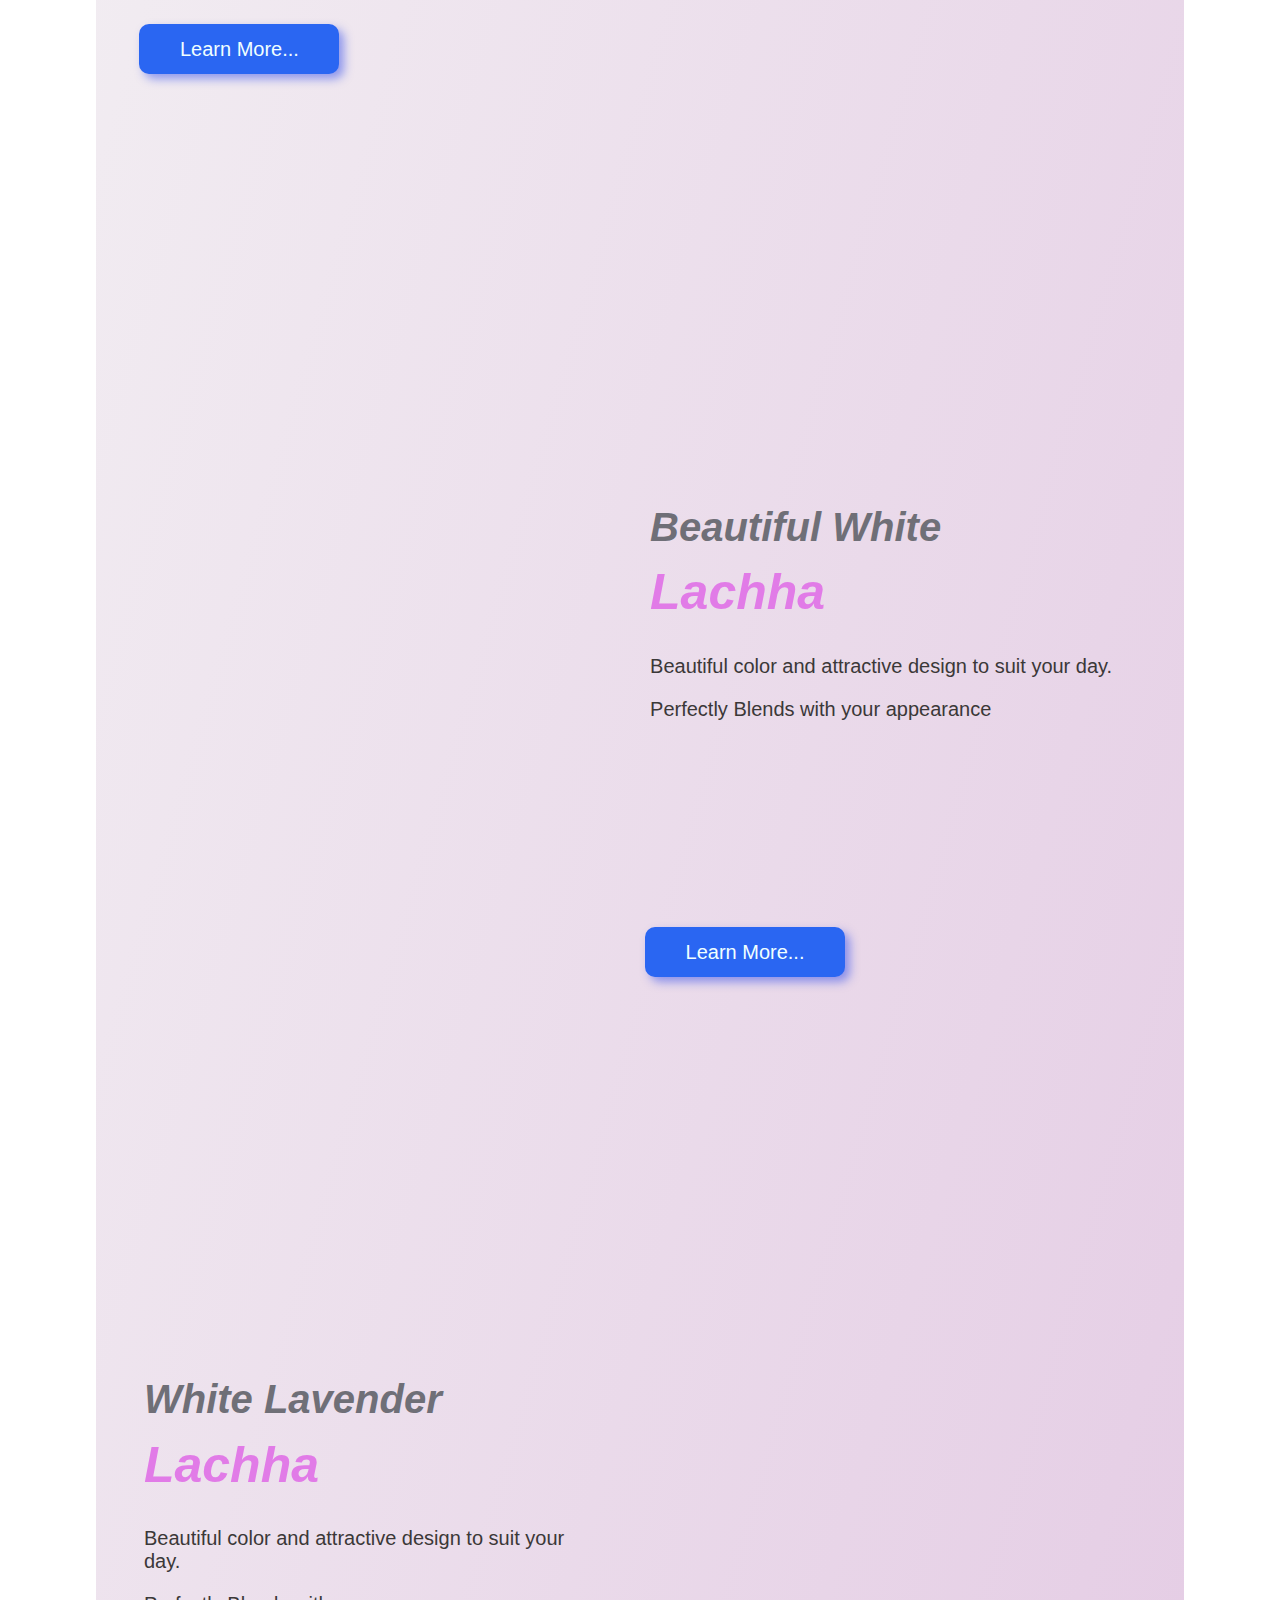
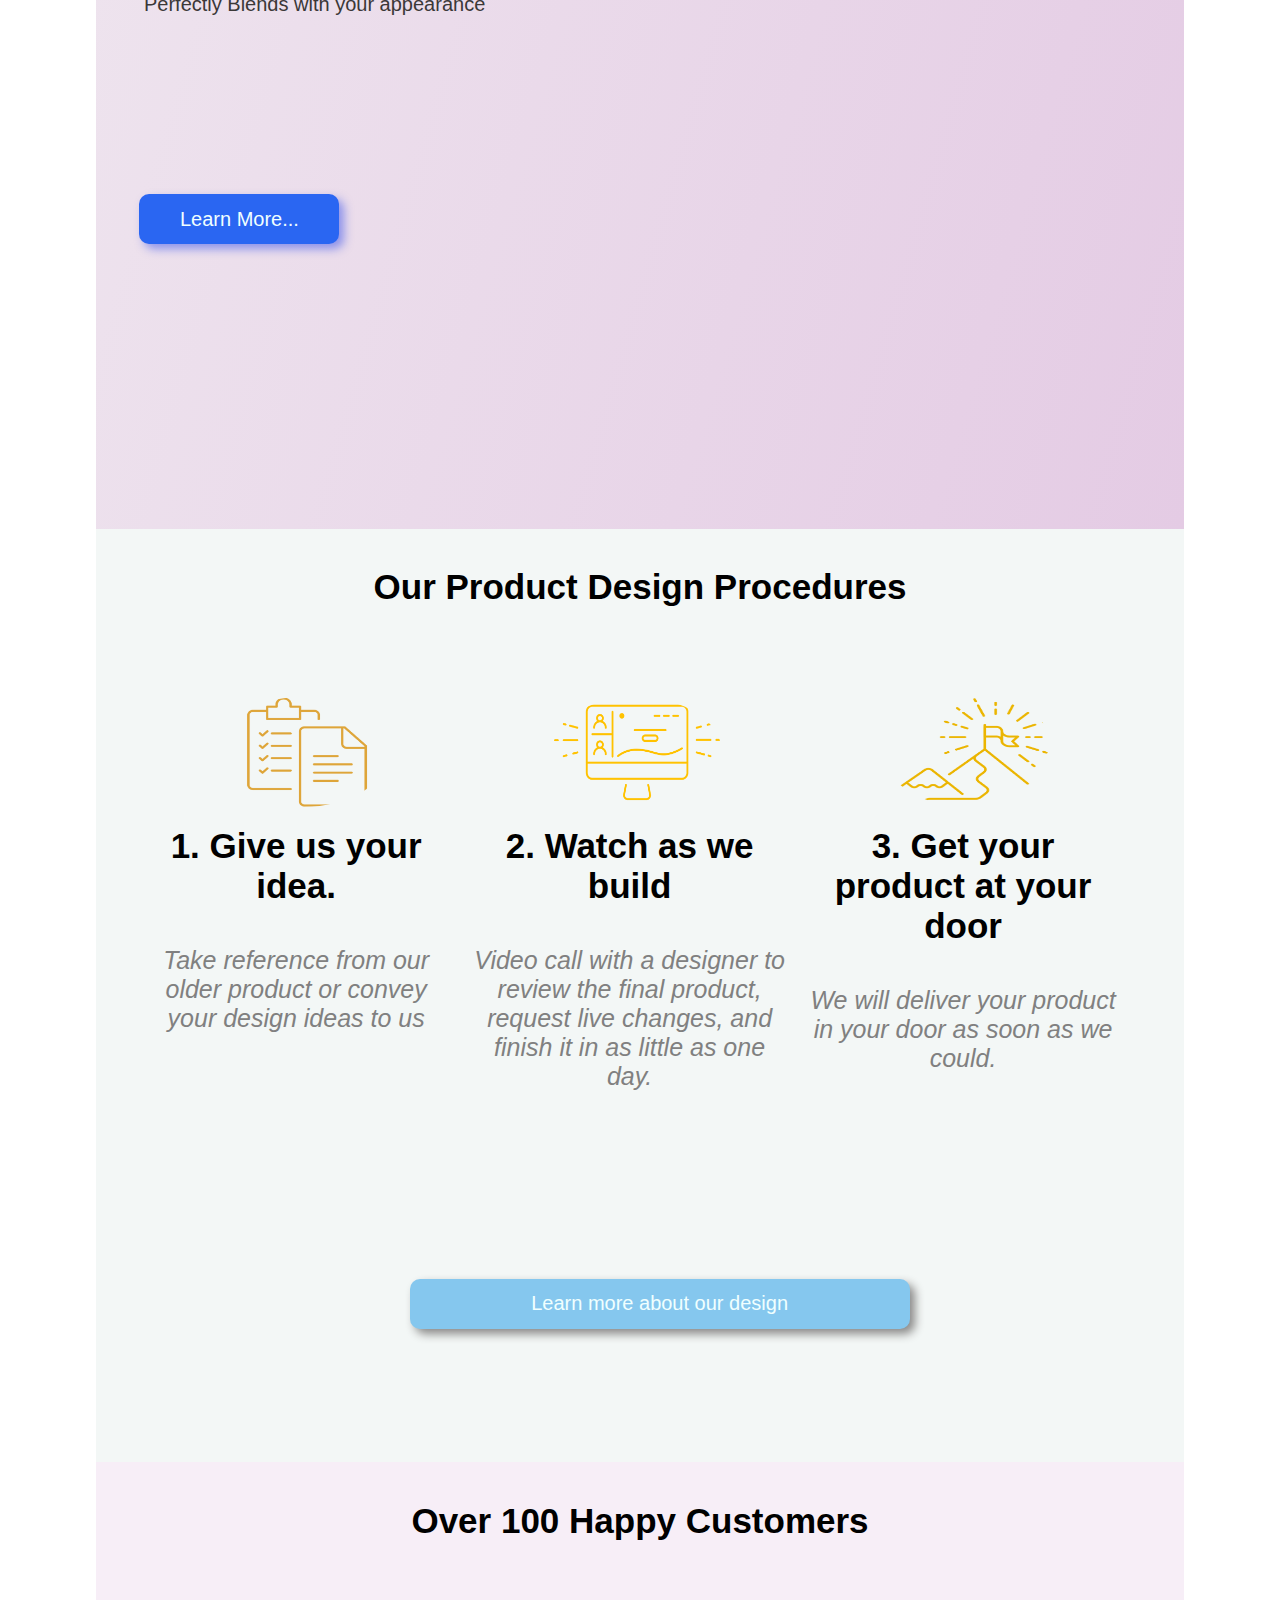
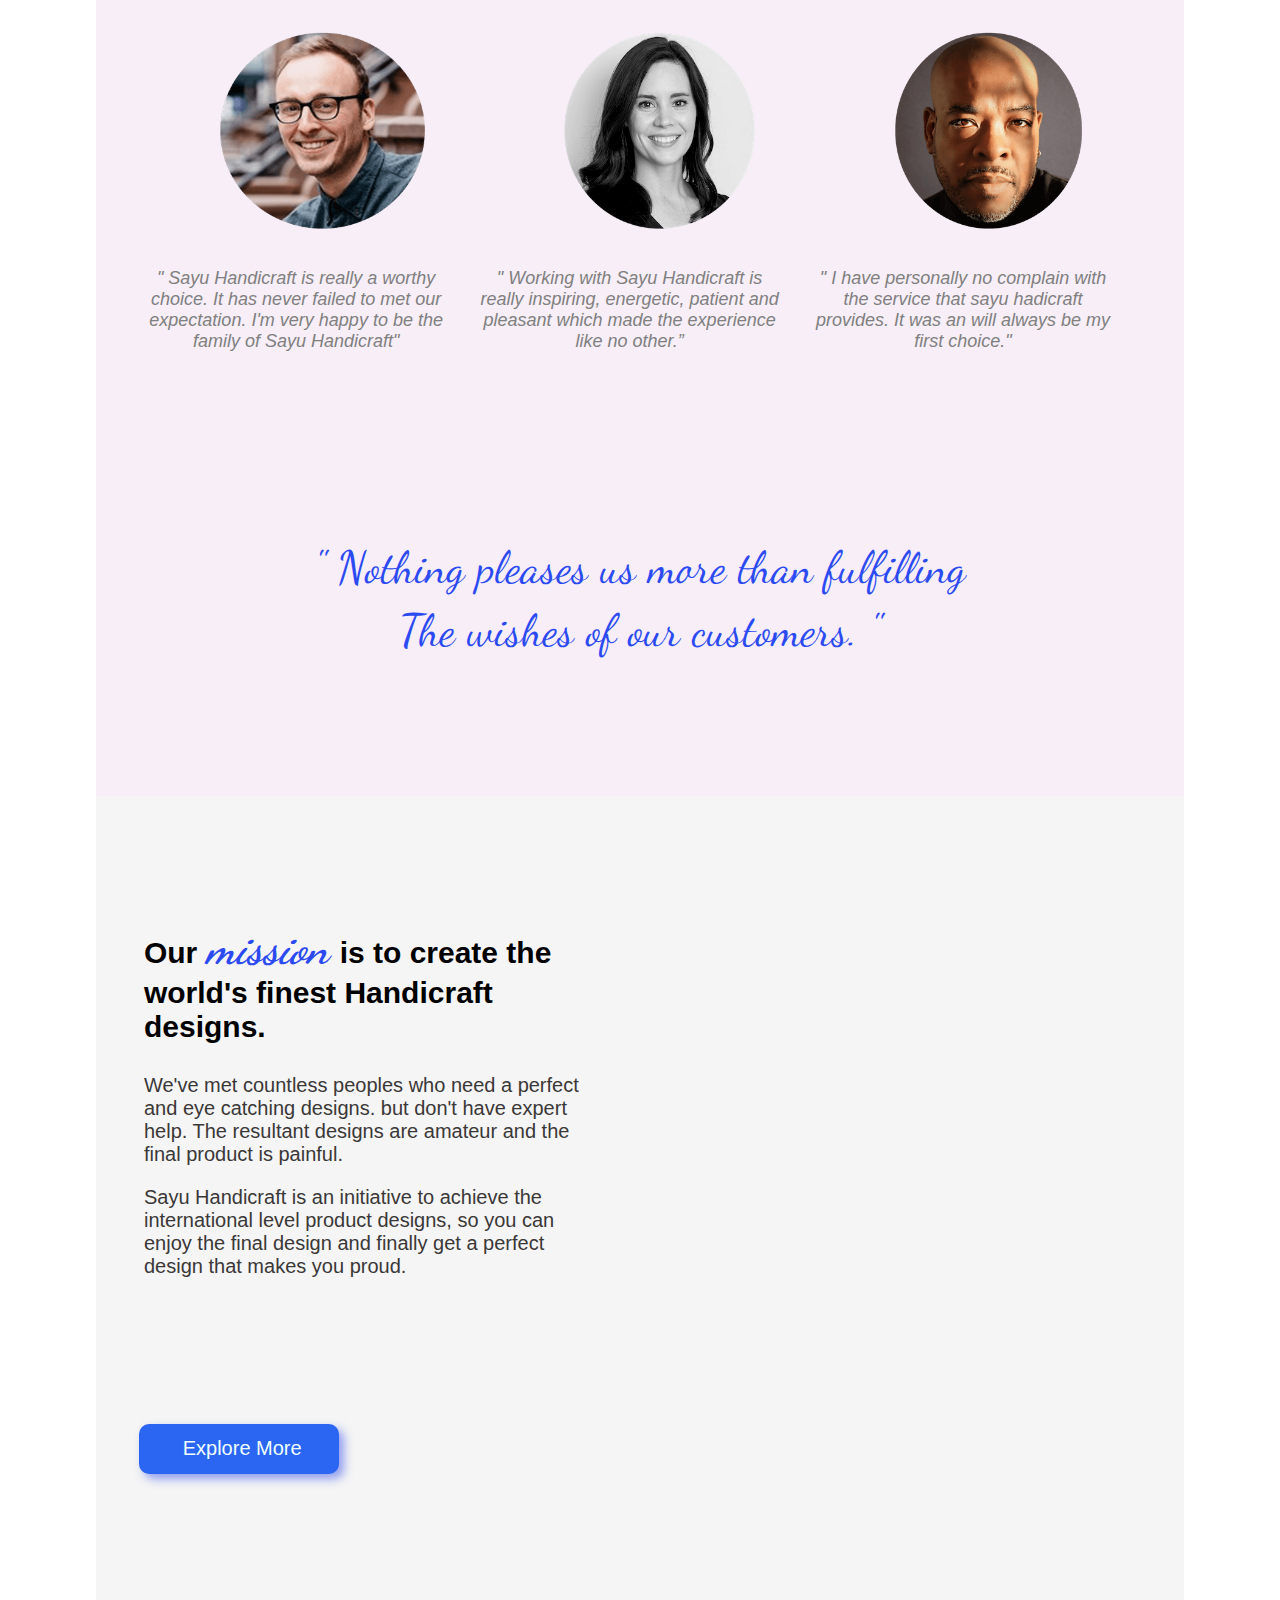
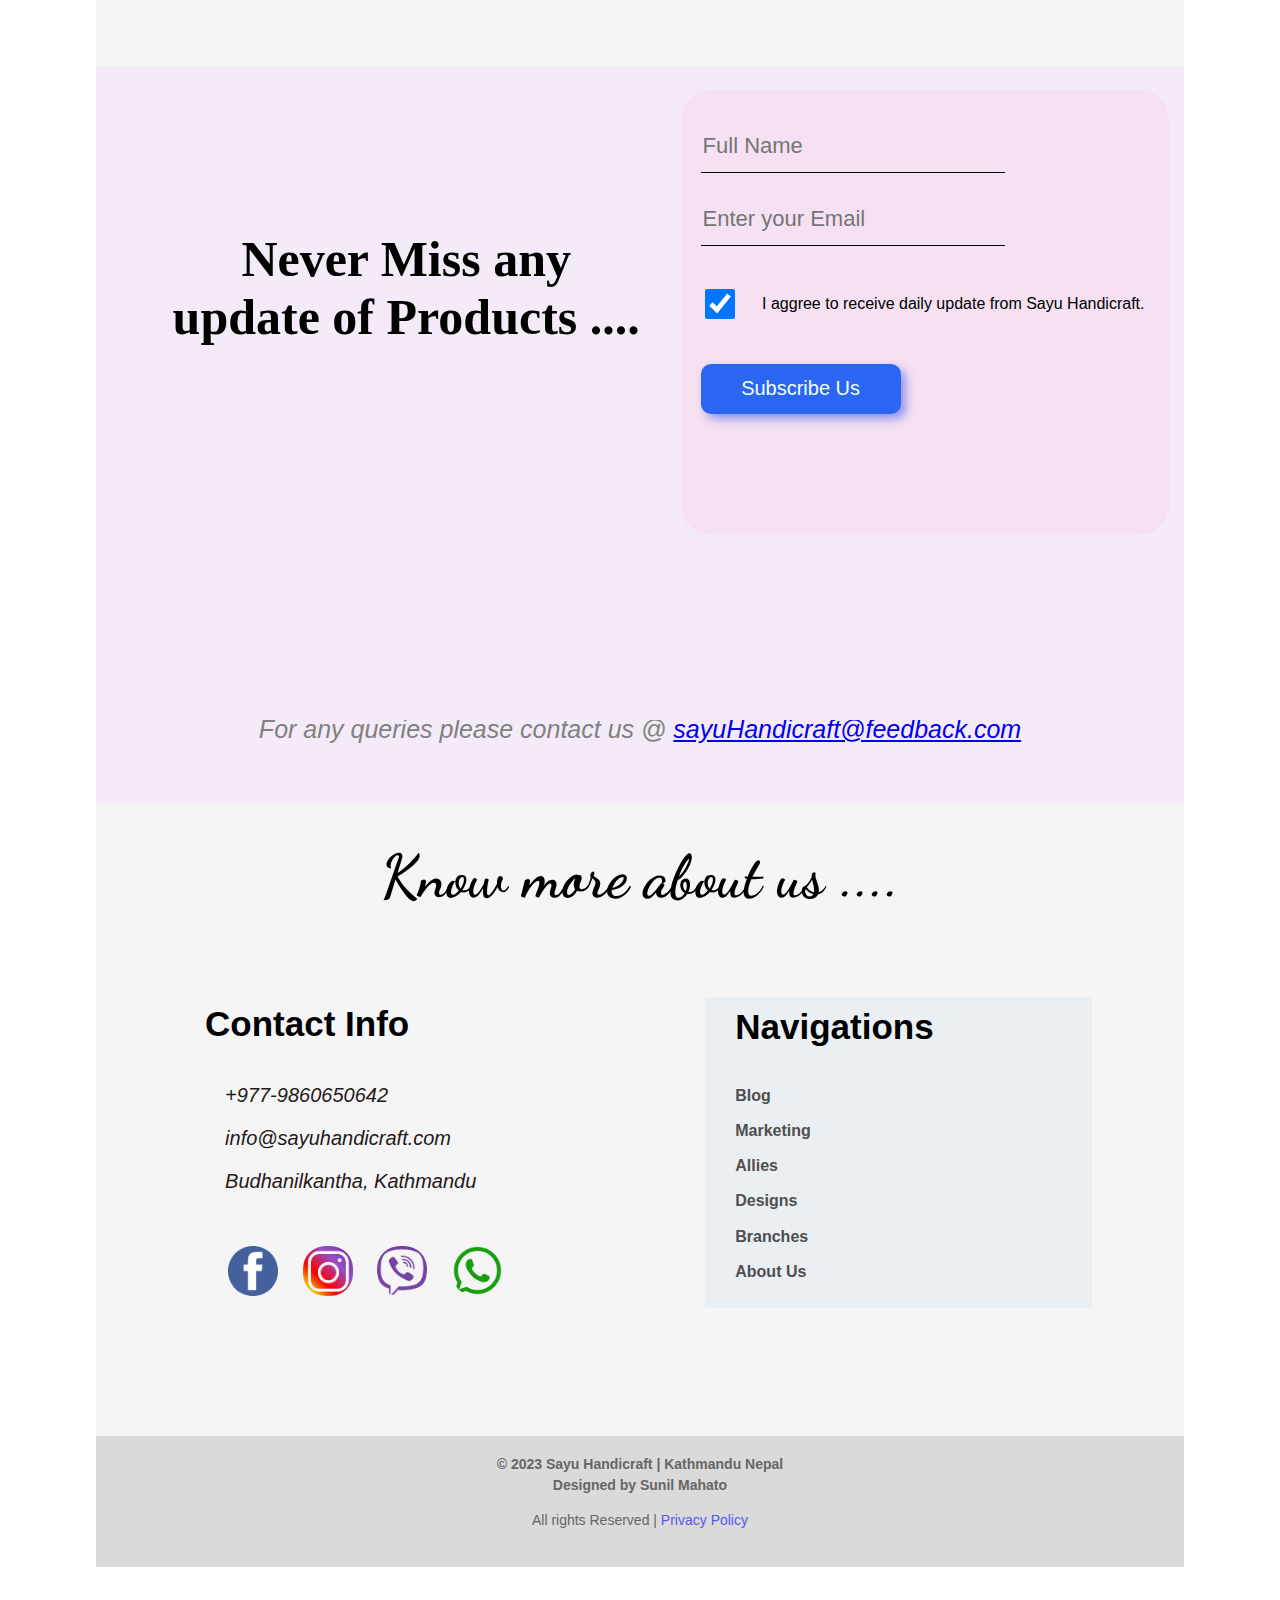
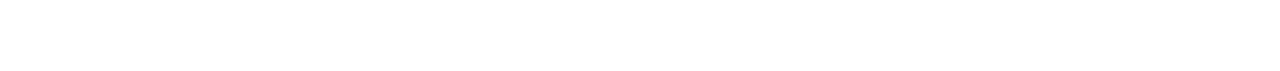
==== commit de628742: "Update on the css and html code" ====
--- a/index.html
+++ b/index.html
@@ -1,275 +1,286 @@
-<!DOCTYPE html>
-<html lang="en">
-
-<head>
-    <meta charset="UTF-8">
-    <meta http-equiv="X-UA-Compatible" content="IE=edge">
-    <meta name="viewport" content="width=device-width, initial-scale=1.0">
-    <link rel="preconnect" href="https://fonts.googleapis.com">
-    <link rel="preconnect" href="https://fonts.gstatic.com" crossorigin>
-    <link href="https://fonts.googleapis.com/css2?family=Dancing+Script:wght@500&display=swap" rel="stylesheet">
-    <link rel="stylesheet" href="style.css">
-    <title>Sayu Handicrafts</title>
-</head>
-
-<body>
-    <div class="header">
-        <img id="logo" src="image/logo1.png" alt="Logo">
-        <span class="gradient"></span>
-        <ul class="navbar">
-            <li> <a href=#>Home </a></li>
-            <li> <a href=#>About Us</a></li>
-            <li> <a href=#>Contact Us</a></li>
-            <li><a href="login.html">Join Us</a></li>
-        </ul>
-    </div>
-
-    <!-- main container of the page  -->
-    <div class="container1">
-        <!-- theme page contains -->
-        <div class="theme-left">
-            <div class="card">
-                <h2> Get the product that suits your
-                </h2>
-                <h1> beauty</h1>
-                <p> Original handmade product made just for you. </p>
-                <p> Innovating things using local products </p>
-            </div>
-
-            <input class="btn" type="button" value="Get your Design">
-        </div>
-
-        <div class="theme-right">
-            <img src="image/whiteLachha1.jpg" class="img" id="img1" alt="images/theme image" width="20%" height="20%">
-        </div>
-    </div>
-
-    <div class="container2">
-        <p class="heading"> Original Handicrafts</p>
-        <p class="description"> We use world's best materials to craft our product. </p>
-
-        <div class="icon-card">
-            <img src="image/localResoursesTh.png" alt="local resourses" class="card-image">
-            <p class="description"> Local Resourses </p>
-        </div>
-
-        <div class="icon-card">
-            <img src="image/womenEmpowermentTh.png" class="card-image" alt="women Empowerment">
-            <p class="description"> Women Empowerment </p>
-        </div>
-
-        <div class="icon-card">
-            <img src="image/qualityTh.png" class="card-image" alt="Quality product">
-            <p class="description"> Quality Product </p>
-        </div>
-
-        <div class="icon-card">
-            <img src="image/craftsTh.png" class="card-image" alt="Handicraft">
-            <p class="description"> Crafted with love </p>
-        </div>
-    </div>
-
-    <!-- html code for container 3 -->
-    <div class="container3">
-        <p class="heading">Our Products</p>
-        <p class="description"> We Produce the <span>Best Quality</span> Product ever existed </p>
-
-        <!-- section 1 -->
-        <div class="container3-section">
-            <div class="section-theme-left">
-                <img src="image/purpleLachha.jpg" class="theme-image section-theme-image" alt="images/theme image">
-            </div>
-
-            <div class="section-theme-right">
-                <div class="section-card">
-                    <h2> Beautiful Purple</h2>
-                    <h1> Lachha</h1>
-                    <p class="section-description"> Beautiful color and attractive design to suit your day.</p>
-                    <p class="section-description">Perfectly Blends with your appearance </p>
-                </div>
-                <input class="btn" type="button" value="Learn More..."><br>
-            </div>
-        </div>
-
-        <!-- section 2 -->
-        <div class="container3-section">
-            <div class="section-theme-left">
-                <div class="section-card">
-                    <h2> Beautiful Red</h2>
-                    <h1> Lachha</h1>
-                    <p class="section-description"> Beautiful color and attractive design to suit your day.</p>
-                    <p class="section-description">Perfectly Blends with your appearance </p>
-                </div>
-                <input class="btn" type="button" value="Learn More..."><br>
-            </div>
-            <div class="section-theme-right">
-                <img src="image/redLachha.jpg" class="theme-image section-theme-image" alt="images/theme image">
-            </div>
-        </div>
-
-        <!-- section 3 -->
-        <div class="container3-section">
-            <div class="section-theme-left">
-                <img src="image/whiteLachha.jpg" class="theme-image section-theme-image" alt="images/theme image">
-            </div>
-
-            <div class="section-theme-right">
-                <div class="section-card">
-                    <h2> Beautiful White</h2>
-                    <h1> Lachha</h1>
-                    <p class="section-description"> Beautiful color and attractive design to suit your day.</p>
-                    <p class="section-description">Perfectly Blends with your appearance </p>
-                </div>
-                <input class="btn" type="button" value="Learn More..."><br>
-            </div>
-        </div>
-
-        <!-- section 4 -->
-        <div class="container3-section">
-            <div class="section-theme-left">
-                <div class="section-card">
-                    <h2> White Lavender</h2>
-                    <h1> Lachha</h1>
-                    <p class="section-description"> Beautiful color and attractive design to suit your day.</p>
-                    <p class="section-description">Perfectly Blends with your appearance </p>
-                </div>
-                <input class="btn" type="button" value="Learn More..."><br>
-            </div>
-            <div class="section-theme-right">
-                <img src="image/whiteLachha1.jpg" class="theme-image section-theme-image" alt="images/theme image">
-            </div>
-        </div>
-    </div>
-
-    <!-- html code for container 4-->
-    <div class="container4">
-        <p class="heading"> Our Product Design Procedures</p>
-        <div class="container4-icon-card">
-            <img src="image/content-copy-icon.png" alt="Give your design " class="container4-card-image">
-            <p class="heading"> 1. Give us your idea.</p>
-            <p class="description">Take reference from our older product or convey your design ideas to us </p>
-        </div>
-
-        <div class="container4-icon-card">
-            <img src="image/section-monitor-icon.png" alt=" get to seethe working procedures "
-                class="container4-card-image">
-            <p class="heading"> 2. Watch as we build</p>
-            <p class="description">Video call with a designer to review the final product, request live changes, and
-                finish it in as little as one day. </p>
-        </div>
-
-        <div class="container4-icon-card">
-            <img src="image/section-destination-icon.png" alt="Give your design " class="container4-card-image">
-            <p class="heading"> 3. Get your product at your door </p>
-            <p class="description">We will deliver your product in your door as soon as we could. </p>
-        </div>
-        <input class="container4-btn" type="button" value="Learn more about our design">
-    </div>
-
-    <!-- html code for container 5 -->
-    <div class="container5" style="margin-top:-3.4%; background-color: rgb(247, 238, 247);">
-        <p class="heading"> Over 100 Happy Customers</p>
-        <div class="container4-icon-card">
-            <img src="image/person1.png" alt="person1" style="width:70%; height:100%;" class="container4-card-image">
-            <p class="description" style="font-size:18px; left:5%;">" Sayu Handicraft is really a worthy choice. It has
-                never failed to met our expectation. I'm very happy to be the family of Sayu Handicraft" </p>
-        </div>
-
-        <div class="container4-icon-card">
-            <img src="image/person2.png" alt="person2" style="width:70%; height:100%;" class="container4-card-image">
-            <p class="description" style="font-size:18px; left:5%;">" Working with Sayu Handicraft is really inspiring,
-                energetic, patient and pleasant which made the experience like no other.” </p>
-        </div>
-
-        <div class="container4-icon-card">
-            <img src="image/person3.png" alt="person3" style="width:70%; height:100%;" class="container4-card-image">
-            <p class="description" style="font-size:18px; left:5%;">" I have personally no complain with the service
-                that sayu hadicraft provides. It was an will always be my first choice." </p>
-        </div>
-
-        <p class="message"> "&nbsp;Nothing pleases us more than fulfilling </p>
-        <p class="message">The wishes of our customers.&nbsp;"</p>
-    </div>
-
-    <!-- html code for container 6 -->
-    <div class="container6">
-        <div class="container3-section">
-            <div class="section-theme-left">
-                <div class="section-card" style="top:-10%; position: relative;">
-                    <h3 style="font-size:30px">Our <span
-                            style="color: rgb(44, 74, 241); font-size: 45px; font-family: 'Dancing Script', cursive;">mission
-                        </span> is to create the world's finest Handicraft designs. </h3>
-                    <p class="section-description">
-                        We've met countless peoples who need a perfect and eye catching designs. but don't have expert
-                        help. The resultant designs are amateur and the final product is painful.
-                    </p>
-                    <p class="section-description">
-                        Sayu Handicraft is an initiative to achieve the international level product designs, so you can
-                        enjoy the final design and finally get a perfect design that makes you
-                        proud.
-                    </p>
-                </div>
-                <input class="btn" type="button" value=" Explore More"><br>
-            </div>
-
-            <div class="section-theme-right">
-                <img src="image/mission-group-photo.png" class="section-theme-image" style="box-shadow:none"
-                    alt="mission group image">
-            </div>
-        </div>
-    </div>
-
-    <!-- html code for container 7  -->
-    <div class="container7">
-        <div class="container7-top-section">
-            <div class="top-section-left">
-                <p class="top-section-heading"> Never Miss any update of Products ....</p>
-            </div>
-
-            <div class="top-section-right">
-                <form>
-                    <input type="text" id="name" placeholder="Full Name" required>
-                    <input type="text" id="email" placeholder="Enter your Email " required>
-                    <br>
-                    <input type="checkbox" id="agree" checked>
-                    <p> I aggree to receive daily update from Sayu Handicraft.</p>
-                    <br>
-                    <input type="submit" value="Subscribe Us" class="btn">
-                </form>
-            </div>
-        </div>
-        <p class="description"> For any queries please contact us @ <a
-                href="mailto:sunilmaht642@gmail.com">sayuHandicraft@feedback.com</a></p>
-    </div>
-
-    <!-- last final container  -->
-    <div class="container8-footer">
-        <p class="heading" style="font-size:60px; font-family: 'Dancing Script', cursive;">Know more about us ....</p>
-        <div class="contact-us-section">
-            <p class="heading" style="text-align: left;"> Contact Info</p>
-            <p class="contact-description"> +977-9860650642</p>
-            <p class="contact-description"> info@sayuhandicraft.com </p>
-            <p class="contact-description"> Budhanilkantha, Kathmandu</p>
-            <br>
-            &nbsp;&nbsp; <a href="#"><img src="image/Facebook.png" alt="facebook" class="contact-icon"></a>
-            <a href="#"><img src="image/Insta.jpg" alt="instagram" class="contact-icon"></a>
-            <a href="#"><img src="image/viber.png" alt="viber" class="contact-icon"></a>
-            <a href="#"><img src="image/whatsapp.png" alt="whatsapp" class="contact-icon"></a>
-        </div>
-
-        <div class="quick-reference-section">
-            <p class="heading" style="text-align:left"> Navigations</p>
-            <h5><a href="#"> About Us</a> </h5>
-            <h5><a href="#"> Privacy Policy</a> </h5>
-            <h5><a href="#"> Blog</a> </h5>
-            <h5><a href="#"> Marketing</a> </h5>
-            <h5><a href="#"> Allies</a> </h5>
-            <h5><a href="#"> Designs</a> </h5>
-            <h5><a href="#"> Branches</a> </h5>
-
-        </div>
-    </div>
-    <script src="script.js"></script>
-</body>
-
+<!DOCTYPE html>
+<html lang="en">
+
+<head>
+    <meta charset="UTF-8">
+    <meta http-equiv="X-UA-Compatible" content="IE=edge">
+    <meta name="viewport" content="width=device-width, initial-scale=1.0">
+    <link rel="preconnect" href="https://fonts.googleapis.com">
+    <link rel="preconnect" href="https://fonts.gstatic.com" crossorigin>
+    <link href="https://fonts.googleapis.com/css2?family=Dancing+Script:wght@500&display=swap" rel="stylesheet">
+    <link rel="stylesheet" href="style.css">
+    <title>Sayu Handicrafts</title>
+</head>
+
+<body>
+    <div class="header">
+        <img id="logo" src="image/logo1.png" alt="Logo">
+        <span class="gradient"></span>
+        <ul class="navbar">
+            <li> <a href="#">Home </a></li>
+            <li> <a href="about-us.html">About Us</a></li>
+            <li> <a href="#contact-us">Contact Us</a></li>
+            <li><a href="login.html">Join Us</a></li>
+        </ul>
+    </div>
+
+    <!-- main container of the page  -->
+    <div class="container1">
+        <!-- theme page contains -->
+        <div class="theme-left">
+            <div class="card">
+                <h2> Get the product that suits your
+                </h2>
+                <h1> beauty</h1>
+                <p> Original handmade product made just for you. </p>
+                <p> Innovating things using local products </p>
+            </div>
+
+            <input class="btn" type="button" value="Get your Design">
+        </div>
+
+        <div class="theme-right">
+            <img src="image/whiteLachha1.jpg" class="container1-img" alt="images/theme image" width="20%" height="20%">
+        </div>
+    </div>
+
+    <div class="container2">
+        <p class="heading"> Original Handicrafts</p>
+        <p class="description"> We use world's best materials to craft our product. </p>
+
+        <div class="icon-card">
+            <img src="image/localResoursesTh.png" alt="local resourses" class="card-image">
+            <p class="description"> Local Resourses </p>
+        </div>
+
+        <div class="icon-card">
+            <img src="image/womenEmpowermentTh.png" class="card-image" alt="women Empowerment">
+            <p class="description"> Women Empowerment </p>
+        </div>
+
+        <div class="icon-card">
+            <img src="image/qualityTh.png" class="card-image" alt="Quality product">
+            <p class="description"> Quality Product </p>
+        </div>
+
+        <div class="icon-card">
+            <img src="image/craftsTh.png" class="card-image" alt="Handicraft">
+            <p class="description"> Crafted with love </p>
+        </div>
+    </div>
+
+    <!-- html code for container 3 -->
+    <div class="container3">
+        <p class="heading">Our Products</p>
+        <p class="description"> We Produce the <span>Best Quality</span> Product ever existed </p>
+
+        <!-- section 1 -->
+        <div class="container3-section">
+            <div class="section-theme-left">
+                <img src="image/purpleLachha.jpg" class="theme-image section-theme-image" alt="images/theme image">
+            </div>
+
+            <div class="section-theme-right">
+                <div class="section-card">
+                    <h2> Beautiful Purple</h2>
+                    <h1> Lachha</h1>
+                    <p class="section-description"> Beautiful color and attractive design to suit your day.</p>
+                    <p class="section-description">Perfectly Blends with your appearance </p>
+                </div>
+                <input class="btn" type="button" value="Learn More..."><br>
+            </div>
+        </div>
+
+        <!-- section 2 -->
+        <div class="container3-section">
+            <div class="section-theme-left">
+                <div class="section-card">
+                    <h2> Beautiful Red</h2>
+                    <h1> Lachha</h1>
+                    <p class="section-description"> Beautiful color and attractive design to suit your day.</p>
+                    <p class="section-description">Perfectly Blends with your appearance </p>
+                </div>
+                <input class="btn" type="button" value="Learn More..."><br>
+            </div>
+            <div class="section-theme-right">
+                <img src="image/redLachha.jpg" class="theme-image section-theme-image" alt="images/theme image">
+            </div>
+        </div>
+
+        <!-- section 3 -->
+        <div class="container3-section">
+            <div class="section-theme-left">
+                <img src="image/whiteLachha.jpg" class="theme-image section-theme-image" alt="images/theme image">
+            </div>
+
+            <div class="section-theme-right">
+                <div class="section-card">
+                    <h2> Beautiful White</h2>
+                    <h1> Lachha</h1>
+                    <p class="section-description"> Beautiful color and attractive design to suit your day.</p>
+                    <p class="section-description">Perfectly Blends with your appearance </p>
+                </div>
+                <input class="btn" type="button" value="Learn More..."><br>
+            </div>
+        </div>
+
+        <!-- section 4 -->
+        <div class="container3-section">
+            <div class="section-theme-left">
+                <div class="section-card">
+                    <h2> White Lavender</h2>
+                    <h1> Lachha</h1>
+                    <p class="section-description"> Beautiful color and attractive design to suit your day.</p>
+                    <p class="section-description">Perfectly Blends with your appearance </p>
+                </div>
+                <input class="btn" type="button" value="Learn More..."><br>
+            </div>
+            <div class="section-theme-right">
+                <img src="image/whiteLachha1.jpg" class="theme-image section-theme-image" alt="images/theme image">
+            </div>
+        </div>
+    </div>
+
+    <!-- html code for container 4-->
+    <div class="container4">
+        <p class="heading"> Our Product Design Procedures</p>
+        <div class="container4-icon-card">
+            <img src="image/content-copy-icon.png" alt="Give your design " class="container4-card-image">
+            <p class="heading"> 1. Give us your idea.</p>
+            <p class="description">Take reference from our older product or convey your design ideas to us </p>
+        </div>
+
+        <div class="container4-icon-card">
+            <img src="image/section-monitor-icon.png" alt=" get to seethe working procedures "
+                class="container4-card-image">
+            <p class="heading"> 2. Watch as we build</p>
+            <p class="description">Video call with a designer to review the final product, request live changes, and
+                finish it in as little as one day. </p>
+        </div>
+
+        <div class="container4-icon-card">
+            <img src="image/section-destination-icon.png" alt="Give your design " class="container4-card-image">
+            <p class="heading"> 3. Get your product at your door </p>
+            <p class="description">We will deliver your product in your door as soon as we could. </p>
+        </div>
+        <input class="container4-btn" type="button" value="Learn more about our design">
+    </div>
+
+    <!-- html code for container 5 -->
+    <div class="container5" style="margin-top:-3.4%; background-color: rgb(247, 238, 247);">
+        <p class="heading"> Over 100 Happy Customers</p>
+        <div class="container4-icon-card">
+            <img src="image/person1.png" alt="person1" style="width:70%; height:100%;" class="container4-card-image">
+            <p class="description" style="font-size:18px; left:5%;">" Sayu Handicraft is really a worthy choice. It has
+                never failed to met our expectation. I'm very happy to be the family of Sayu Handicraft" </p>
+        </div>
+
+        <div class="container4-icon-card">
+            <img src="image/person2.png" alt="person2" style="width:70%; height:100%;" class="container4-card-image">
+            <p class="description" style="font-size:18px; left:5%;">" Working with Sayu Handicraft is really inspiring,
+                energetic, patient and pleasant which made the experience like no other.” </p>
+        </div>
+
+        <div class="container4-icon-card">
+            <img src="image/person3.png" alt="person3" style="width:70%; height:100%;" class="container4-card-image">
+            <p class="description" style="font-size:18px; left:5%;">" I have personally no complain with the service
+                that sayu hadicraft provides. It was an will always be my first choice." </p>
+        </div>
+
+        <p class="message"> "&nbsp;Nothing pleases us more than fulfilling </p>
+        <p class="message">The wishes of our customers.&nbsp;"</p>
+    </div>
+
+    <!-- html code for container 6 -->
+    <div class="container6">
+        <div class="container3-section">
+            <div class="section-theme-left">
+                <div class="section-card" style="top:-10%; position: relative;">
+                    <h3 style="font-size:30px">Our <span
+                            style="color: rgb(44, 74, 241); font-size: 45px; font-family: 'Dancing Script', cursive;">mission
+                        </span> is to create the world's finest Handicraft designs. </h3>
+                    <p class="section-description">
+                        We've met countless peoples who need a perfect and eye catching designs. but don't have expert
+                        help. The resultant designs are amateur and the final product is painful.
+                    </p>
+                    <p class="section-description">
+                        Sayu Handicraft is an initiative to achieve the international level product designs, so you can
+                        enjoy the final design and finally get a perfect design that makes you
+                        proud.
+                    </p>
+                </div>
+                <input class="btn" type="button" value=" Explore More"><br>
+            </div>
+
+            <div class="section-theme-right">
+                <img src="image/mission-group-photo.png" class="section-theme-image" style="box-shadow:none"
+                    alt="mission group image">
+            </div>
+        </div>
+    </div>
+
+    <!-- html code for container 7  -->
+    <div class="container7">
+        <div class="container7-top-section">
+            <div class="top-section-left">
+                <p class="top-section-heading"> Never Miss any update of Products ....</p>
+            </div>
+
+            <div class="top-section-right">
+                <form>
+                    <input type="text" id="name" placeholder="Full Name" required>
+                    <input type="text" id="email" placeholder="Enter your Email " required>
+                    <br>
+                    <input type="checkbox" id="agree" checked>
+                    <p> I aggree to receive daily update from Sayu Handicraft.</p>
+                    <br>
+                    <input type="submit" value="Subscribe Us" class="btn">
+                </form>
+            </div>
+        </div>
+        <p class="description"> For any queries please contact us @ <a
+                href="mailto:sunilmaht642@gmail.com">sayuHandicraft@feedback.com</a></p>
+    </div>
+
+    <!-- last final container  -->
+    <div class="container8-footer" id="contact-us">
+        <p class="heading" style="font-size:60px; font-family: 'Dancing Script', cursive;">Know more about us ....</p>
+        <div class="contact-us-section">
+            <p class="heading" style="text-align: left;"> Contact Info</p>
+            <p class="contact-description"> +977-9860650642</p>
+            <p class="contact-description"> info@sayuhandicraft.com </p>
+            <p class="contact-description"> Budhanilkantha, Kathmandu</p>
+            <br>
+            &nbsp;&nbsp; <a href="#"><img src="image/Facebook.png" alt="facebook" class="contact-icon"></a>
+            <a href="#"><img src="image/Insta.jpg" alt="instagram" class="contact-icon"></a>
+            <a href="#"><img src="image/viber.png" alt="viber" class="contact-icon"></a>
+            <a href="#"><img src="image/whatsapp.png" alt="whatsapp" class="contact-icon"></a>
+        </div>
+
+        <div class="quick-reference-section">
+            <p class="heading" style="text-align:left"> Navigations</p>
+            <h5><a href="#"> Blog</a> </h5>
+            <h5><a href="#"> Marketing</a> </h5>
+            <h5><a href="#"> Allies</a> </h5>
+            <h5><a href="#"> Designs</a> </h5>
+            <h5><a href="#"> Branches</a> </h5>
+            <h5><a href="#"> About Us</a> </h5>
+        </div>
+        <!-- html code for bottom copyright section -->
+        <div class="bottom-section">
+            <strong>
+                &#169; 2023 Sayu Handicraft | Kathmandu Nepal
+            </strong>
+            <br>
+            <strong>Designed by Sunil Mahato</strong>
+            <br>
+            <p> All rights Reserved | <a href="#"> Privacy Policy</a></p>
+        </div>
+    </div>
+
+    <!-- div for top arrow  -->
+    <a href="#" ><input type="button" class="go-to-top" value="&uarr;"></a>
+    <script src="script.js"></script>
+</body>
+
 </html>--- a/style.css
+++ b/style.css
@@ -1,570 +1,653 @@
-* {
-    font-family: 'Lucida Sans', 'Lucida Sans Regular', 'Lucida Grande', 'Lucida Sans Unicode', Geneva, Verdana, sans-serif;
-}
-
-/* style for the first container  */
-.container1 {
-    background-color: whitesmoke;
-    width: 80%;
-    height: auto;
-    padding: 3vw;
-    margin: 0 auto;
-}
-
-/* style for naviagation */
-.header {
-    width: 90%;
-    height: 15vh;
-    background-color: whitesmoke;
-    overflow: hidden;
-    position: sticky;
-    top: 0;
-    z-index: 1;
-    padding: 5px 5px;
-    margin: 0 auto;
-    box-shadow: 5px 5px 10px rgba(0, 0, 0, 0.3);
-}
-
-#logo {
-    position: relative;
-    margin-top: 10px;
-    float: left;
-    width: 100px;
-
-}
-
-#logo:hover {
-    width: 150px;
-    height: auto;
-    transition: 1s ease;
-}
-
-
-.navbar {
-    font-style: italic;
-    padding: 0;
-    position: relative;
-    top: 20px;
-    margin-left: 200px;
-    text-align: center;
-    list-style-type: none;
-}
-
-.navbar li {
-    display: inline-block;
-    padding: 5px;
-    width: 10vw;
-    height: 5vh;
-}
-
-.navbar li a {
-    text-decoration: none;
-    color: Black;
-    font-size: 20px;
-}
-
-.navbar li:hover {
-    color: rgb(0, 2, 2);
-    border-radius: 10px;
-    opacity: 1;
-    font-weight: bold;
-    font: size 22px;
-    transition: background-color 1s, color 1s;
-
-}
-
-.navbar li:not(:hover) a {
-    opacity: 0.7;
-    /* Dim the non-hovered items */
-}
-
-.navbar li:last-child {
-    width: 100px;
-    height: 30px;
-    border-radius: 10px;
-    padding-top: 10px;
-    background-color: rgb(185, 229, 237);
-}
-
-.navbar li:last-child:hover {
-    border-radius: 0px 20px 0px 20px;
-    background-color: rgb(20, 220, 20);
-    transition: 1s ease;
-}
-
-/* style for left theme text */
-.theme-left {
-    width: 45%;
-    height: auto;
-    margin-top: 80px;
-    padding: 0.5vw;
-    float: left;
-}
-
-.theme-left .btn {
-    width: 200px;
-    height: 50px;
-    margin-top: 20px;
-    background-color: rgb(69, 63, 245);
-    border-radius: 10px;
-    border: none;
-    box-shadow: 5px 5px 10px rgba(45, 71, 236, 0.3);
-    color: azure;
-    font-size: 20px;
-}
-
-.theme-left .btn:hover {
-    transition: 1s ease;
-    border-radius: 35px 2px 35px 2px;
-    background-color: rgb(96, 241, 200);
-    color: azure;
-}
-
-.card h2 {
-    color: rgb(41, 39, 39);
-    font-size: 40px;
-}
-
-.card h1 {
-    color: rgb(233, 128, 247);
-    font-size: 50px;
-    display: inline-block;
-    margin-top: -30px;
-    font-style: italic;
-}
-
-.card p {
-    color: rgb(54, 53, 53);
-    font-size: 20px;
-    font-weight: plain;
-}
-
-.theme-right {
-    width: 45%;
-    height: 50vh;
-    margin-top: 80px;
-    margin-left: 50%;
-    padding: 2vw;
-}
-
-.img {
-    width: 350px;
-    height: 430px;
-    border-radius: 40% 0 30% 0;
-    transform: rotate(15deg);
-}
-
-.img:hover {
-    transform: rotate(0deg);
-    transition: 1s ease;
-}
-
-/* style for container 2 */
-.container2 {
-    width: 80%;
-    padding: 3vw;
-    margin: 0 auto;
-    position: relative;
-    top: 0px;
-    height: 80vh;
-    background-color: rgb(247, 238, 247);
-}
-
-.heading {
-    font-size: 35px;
-    font-weight: bold;
-    text-align: center;
-    margin-top: 0px;
-    margin-bottom: 40px;
-}
-
-.description {
-    font-size: 25px;
-    color: grey;
-    text-align: center;
-    font-style: italic;
-}
-
-.icon-card {
-    align-content: center;
-    width: 22%;
-    height: 300px;
-    float: left;
-    margin-right: 10px;
-    padding: 5px;
-}
-
-.card-image {
-    position: relative;
-    width: 90%;
-    height: 65%;
-    margin-bottom: 5px;
-}
-
-.card-image:hover {
-    font-weight: bold;
-    background-image: linear-gradient(to top right, rgb(244, 196, 244), rgb(209, 235, 240), rgb(202, 230, 200));
-    width: 100%;
-    height: auto;
-    border-radius: 30px 30px;
-    box-shadow: 5px 5px 10px rgba(0, 1, 2, 0.3);
-    transition: 0.5s ease-in;
-}
-
-.icon-card .description {
-    font-size: 25px;
-}
-
-
-/* Common styles for all container 3 */
-.container3 {
-    width: 80%;
-    background-image: linear-gradient(to bottom right, whitesmoke, rgb(228, 203, 228));
-    margin: 0 auto;
-    padding: 3vw;
-}
-
-/* Styles for individual sections within a container */
-.container3-section {
-    width: 100%;
-    height: 90vh;
-    padding: 25px 0 50px 5px;
-}
-
-/* Left theme section */
-.section-theme-left {
-    width: 45%;
-    float: left;
-    height: 90vh;
-}
-
-/* Right theme section */
-.section-theme-right {
-    width: 50%;
-    float: right;
-    height: 90vh;
-}
-
-/* Theme section images */
-.section-theme-image {
-    border-radius: 30px 2px 30px 2px;
-    width: 65%;
-    height: 70%;
-    margin-top: 5vh;
-    box-shadow: 5px 10px 10px rgba(9, 9, 11, 0.7);
-    transform: scale(0.5);
-    opacity: 0;
-    transition: transform 2s ease, opacity 3s ease;
-}
-
-/*  make the image invisible */
-.section-theme-image.is-visible {
-    transform: scale(1);
-    opacity: 1;
-}
-
-/* Card within a section */
-.section-card {
-    width: 98%;
-    height: 50%;
-    margin-top: 15%;
-    padding: 10% 0 10% 1%;
-}
-
-/* Card headings */
-.section-card h2 {
-    font-size: 40px;
-    font-style: italic;
-    color: rgb(111, 111, 119);
-    margin-bottom: -20px;
-}
-
-.section-card h1 {
-    font-size: 50px;
-    font-style: italic;
-    font-weight: bold;
-    color: rgb(225, 123, 231);
-}
-
-/* Description within a card */
-.section-description {
-    color: rgb(59, 56, 56);
-    font-size: 20px;
-}
-
-/* Button styles */
-.btn {
-    width: 200px;
-    height: 50px;
-    background-color: rgb(42, 102, 242);
-    border-radius: 10px;
-    border: none;
-    box-shadow: 5px 5px 10px rgba(45, 71, 236, 0.5);
-    color: azure;
-    font-size: 20px;
-    cursor: pointer;
-}
-
-.btn:hover {
-    transition: 1s ease;
-    background-image: linear-gradient(to right, rgb(222, 80, 24), rgb(57, 43, 248));
-    color: whitesmoke;
-}
-
-span {
-    color: rgb(254, 41, 254);
-    font-weight: bold;
-    font-style: italic;
-}
-
-/* style for container 4 and container 5 */
-.container4,
-.container5,
-.container6 {
-    top: -6.5vh;
-    background-color: rgb(243, 247, 246);
-    width: 80%;
-    margin: 0 auto;
-    padding: 3vw;
-    height: 95vh;
-}
-
-.container4-icon-card {
-    position: relative;
-    align-content: center;
-    width: 31%;
-    height: 200px;
-    float: left;
-    margin-right: 10px;
-    padding: 5px;
-    top: 5vh;
-}
-
-.container4-card-image {
-    position: relative;
-    width: 55%;
-    height: 55%;
-    left: 6vw;
-    margin-bottom: 15px;
-}
-
-.container4-card-image:hover {
-    border-radius: 10px;
-    width: 65%;
-    height: 65%;
-    box-shadow: 5px 5px 10px rgb(246, 182, 161);
-    transition: 1s ease;
-}
-
-.container4-btn {
-    position: relative;
-    width: 500px;
-    height: 50px;
-    background-color: rgb(133, 199, 238);
-    border-radius: 10px;
-    border: none;
-    box-shadow: 5px 5px 10px rgb(138, 137, 136);
-    color: azure;
-    font-size: 20px;
-    cursor: pointer;
-    top: 38vh;
-    left: 21.5vw;
-}
-
-.container4-btn:hover {
-    height: 60px;
-    transition: 1s ease;
-    border-radius: 50px 50px 50px 0;
-    background-image: linear-gradient(to right, rgb(116, 3, 246), rgb(201, 145, 237));
-    color: whitesmoke;
-}
-
-/* style for container 5 */
-.message {
-    color: rgb(44, 74, 241);
-    font-size: 45px;
-    font-family: 'Dancing Script', cursive;
-    display: block;
-    font-style: normal;
-    position: relative;
-    top: 30%;
-    margin-bottom: -3.5%;
-    text-align: center;
-}
-
-/* style for container 6 */
-.container6 {
-    background-color: whitesmoke;
-    margin-top: -3.4%;
-}
-
-/*  style for container 7 */
-.container7 {
-    position: relative;
-    top: -11.9vh;
-    margin: 0 auto;
-    background-color: rgb(245, 235, 248);
-    width: 80%;
-    height: 75vh;
-    padding: 6vh 3vw;
-}
-
-.container7-top-section {
-    position: relative;
-    top: 30px;
-    width: 100%;
-    height: 80%;
-    background-color: inherit;
-    padding: 15px;
-}
-
-
-.top-section-left {
-    position: absolute;
-    width: 45%;
-    height: 50vh;
-    padding: 15px;
-    float: left;
-}
-
-.top-section-right {
-    position: absolute;
-    width: 43%;
-    height: 40vh;
-    top: -15%;
-    left: 50%;
-    padding: 2vw;
-}
-
-.top-section-right form {
-    padding: 20px 20px 20px 20px;
-    border-radius: 30px;
-    width: 35vw;
-    height: 45vh;
-    background-color: rgb(245, 225, 241);
-}
-
-.top-section-heading {
-    position: absolute;
-    display: inline-block;
-    text-align: center;
-    font-size: 50px;
-    font-family: 'Cinzel', serif;
-    font-weight: bold;
-}
-
-input[type="text"] {
-    outline: none;
-    position: relative;
-    display: inline-block;
-    top: 10px;
-    width: 300px;
-    height: 50px;
-    border: none;
-    border-bottom: 1px solid black;
-    background-color: inherit;
-    margin-bottom: 20px;
-    font-size: 22px;
-}
-
-input[type="text"]:hover,
-input[type="text"]:active {
-    box-shadow: 0px 5px 5px 2.5px rgb(111, 111, 119);
-    width: 420px;
-    height: 60px;
-    transition: 0.5s ease;
-}
-
-input[type="checkbox"] {
-    position: relative;
-    display: inline-block;
-    width: 30px;
-    height: 30px;
-    top: 30px;
-}
-
-.top-section-right p {
-    display: inline-block;
-    position: relative;
-    top: 20px;
-    left: 20px;
-}
-
-input[type="submit"] {
-    position: relative;
-    top: 55px;
-}
-
-/* last container footer  */
-.container8-footer {
-    top: -17vh;
-    margin: 0 auto;
-    margin-bottom: 0;
-    position: relative;
-    width: 80%;
-    height: 80vh;
-    background-color: whitesmoke;
-    padding: 3vw;
-}
-
-.contact-us-section {
-    margin: 4% 0 0 6%;
-    width: 50%;
-    padding: 10px;
-    float: left;
-}
-
-.contact-description {
-    position: relative;
-    display: block;
-    margin-bottom: 5px;
-    font-size: 20px;
-    color: rgb(37, 25, 25);
-    text-align: left;
-    font-style: italic;
-    left: 20px;
-}
-
-.contact-icon {
-    width: 35px;
-    height: 35px;
-    border: none;
-    border-radius: 45%;
-    margin: 30px 10px 10px;
-}
-
-.contact-icon:hover {
-    width: 50px;
-    height: 50px;
-    transition: 1s ease;
-}
-
-.quick-reference-section {
-    position: absolute;
-    left: 50%;
-    background-color: rgb(233, 239, 243);
-    width: 30%;
-    margin: 4% 0 0 6%;
-    padding: 10px 30px;
-}
-
-.quick-reference-section h5 a {
-
-    display: block;
-    text-decoration: none;
-    margin-bottom: -5px;
-    font-size: 16px;
-    color: black
-}
-
-.quick-reference-section h5 a:hover {
-    width: 10vw;
-    font-size: 20px;
-    font-weight: bold;
-    border-bottom: 2px solid rgb(148, 144, 144);
-    transition: 1s ease;
-}
-
-.quick-reference-section h5 a:not(:hover) {
-    color: rgb(80, 78, 78);
+* {
+    font-family: 'Lucida Sans', 'Lucida Sans Regular', 'Lucida Grande', 'Lucida Sans Unicode', Geneva, Verdana, sans-serif;
+}
+
+
+/* style for the first container  */
+.container1 {
+    background-color: whitesmoke;
+    width: 80%;
+    height: auto;
+    padding: 3vw;
+    margin: 0 auto;
+}
+
+/* style for naviagation */
+.header {
+    width: 90%;
+    height: 15vh;
+    background-color: whitesmoke;
+    overflow: hidden;
+    position: sticky;
+    top: 0;
+    z-index: 1;
+    padding: 5px 5px;
+    margin: 0 auto;
+    box-shadow: 5px 5px 10px rgba(0, 0, 0, 0.3);
+}
+
+#logo {
+    position: relative;
+    margin-top: 10px;
+    float: left;
+    width: 100px;
+
+}
+
+#logo:hover {
+    width: 150px;
+    height: auto;
+    transition: 1s ease;
+}
+
+
+.navbar {
+    font-style: italic;
+    padding: 0;
+    position: relative;
+    top: 20px;
+    margin-left: 200px;
+    text-align: center;
+    list-style-type: none;
+}
+
+.navbar li {
+    display: inline-block;
+    padding: 5px;
+    width: 10vw;
+    height: 5vh;
+}
+
+.navbar li a {
+    text-decoration: none;
+    color: Black;
+    font-size: 20px;
+}
+
+.navbar li:hover {
+    color: rgb(0, 2, 2);
+    border-radius: 10px;
+    opacity: 1;
+    font-weight: bold;
+    font: size 22px;
+    transition: background-color 1s, color 1s;
+
+}
+
+.navbar li:not(:hover) a {
+    opacity: 0.7;
+    /* Dim the non-hovered items */
+}
+
+.navbar li:last-child {
+    width: 100px;
+    height: 30px;
+    border-radius: 10px;
+    padding-top: 10px;
+    background-color: rgb(185, 229, 237);
+}
+
+.navbar li:last-child:hover {
+    border-radius: 0px 20px 0px 20px;
+    background-color: rgb(20, 220, 20);
+    transition: 1s ease;
+}
+
+/* style for left theme text */
+.theme-left {
+    width: 45%;
+    height: auto;
+    margin-top: 80px;
+    padding: 0.5vw;
+    float: left;
+}
+
+.theme-left .btn {
+    width: 200px;
+    height: 50px;
+    margin-top: 20px;
+    background-color: rgb(69, 63, 245);
+    border-radius: 10px;
+    border: none;
+    box-shadow: 5px 5px 10px rgba(45, 71, 236, 0.3);
+    color: azure;
+    font-size: 20px;
+}
+
+.theme-left .btn:hover {
+    transition: 1s ease;
+    border-radius: 35px 2px 35px 2px;
+    background-color: rgb(96, 241, 200);
+    color: azure;
+}
+
+.card h2 {
+    color: rgb(41, 39, 39);
+    font-size: 40px;
+}
+
+.card h1 {
+    color: rgb(233, 128, 247);
+    font-size: 50px;
+    display: inline-block;
+    margin-top: -30px;
+    font-style: italic;
+}
+
+.card p {
+    color: rgb(54, 53, 53);
+    font-size: 20px;
+    font-weight: plain;
+}
+
+.theme-right {
+    width: 45%;
+    height: 50vh;
+    margin-top: 50px;
+    margin-left: 50%;
+    padding: 2vw;
+}
+
+.container1-img {
+    width: 350px;
+    height: 430px;
+    border-radius:50px;
+    box-shadow: 5px 0px 20px 16px rgba(9, 9, 11, 0.7);    transform: scale(0.5);
+    transition: transform 1.5s ease, opacity 3s ease;
+}
+
+.container1-img:hover{
+    box-shadow: -1px 14px 20px 20px rgba(9, 9, 11, 0.7);
+   transform: scale(1);
+   transition: 1s ease;
+}
+
+
+/* style for container 2 */
+.container2 {
+    width: 80%;
+    padding: 3vw;
+    margin: 0 auto;
+    position: relative;
+    top: 0px;
+    height: 80vh;
+    background-color: rgb(247, 238, 247);
+}
+
+.heading {
+    font-size: 35px;
+    font-weight: bold;
+    text-align: center;
+    margin-top: 0px;
+    margin-bottom: 40px;
+}
+
+.description {
+    font-size: 25px;
+    color: grey;
+    text-align: center;
+    font-style: italic;
+}
+
+.icon-card {
+    align-content: center;
+    width: 22%;
+    height: 300px;
+    float: left;
+    margin-right: 10px;
+    padding: 5px;
+}
+
+.card-image {
+    position: relative;
+    width: 90%;
+    height: 65%;
+    margin-bottom: 5px;
+}
+
+.card-image:hover {
+    font-weight: bold;
+    background-image: linear-gradient(to top right, rgb(244, 196, 244), rgb(209, 235, 240), rgb(202, 230, 200));
+    width: 100%;
+    height: auto;
+    border-radius: 30px 30px;
+    box-shadow: 5px 5px 10px rgba(0, 1, 2, 0.3);
+    transition: 0.5s ease-in;
+}
+
+.icon-card .description {
+    font-size: 25px;
+}
+
+
+/* Common styles for all container 3 */
+.container3 {
+    width: 80%;
+    background-image: linear-gradient(to bottom right, whitesmoke, rgb(228, 203, 228));
+    margin: 0 auto;
+    padding: 3vw;
+}
+
+/* Styles for individual sections within a container */
+.container3-section {
+    width: 100%;
+    height: 90vh;
+    padding: 25px 0 50px 5px;
+}
+
+/* Left theme section */
+.section-theme-left {
+    width: 45%;
+    float: left;
+    height: 90vh;
+}
+
+/* Right theme section */
+.section-theme-right {
+    width: 50%;
+    float: right;
+    height: 90vh;
+}
+
+/* Theme section images */
+.section-theme-image {
+    border-radius: 30px 2px 30px 2px;
+    width: 65%;
+    height: 70%;
+    margin-top: 5vh;
+    box-shadow: 5px 10px 10px rgba(9, 9, 11, 0.7);
+    transform: scale(0.5);
+    opacity: 0;
+    transition: transform 2s ease, opacity 3s ease;
+}
+
+/*  make the image invisible */
+.section-theme-image.is-visible {
+    transform: scale(1);
+    opacity: 1;
+}
+
+/* Card within a section */
+.section-card {
+    width: 98%;
+    height: 50%;
+    margin-top: 15%;
+    padding: 10% 0 10% 1%;
+}
+
+/* Card headings */
+.section-card h2 {
+    font-size: 40px;
+    font-style: italic;
+    color: rgb(111, 111, 119);
+    margin-bottom: -20px;
+}
+
+.section-card h1 {
+    font-size: 50px;
+    font-style: italic;
+    font-weight: bold;
+    color: rgb(225, 123, 231);
+}
+
+/* Description within a card */
+.section-description {
+    color: rgb(59, 56, 56);
+    font-size: 20px;
+}
+
+/* Button styles */
+.btn {
+    width: 200px;
+    height: 50px;
+    background-color: rgb(42, 102, 242);
+    border-radius: 10px;
+    border: none;
+    box-shadow: 5px 5px 10px rgba(45, 71, 236, 0.5);
+    color: azure;
+    font-size: 20px;
+    cursor: pointer;
+}
+
+.btn:hover {
+    transition: 1s ease;
+    background-image: linear-gradient(to right, rgb(222, 80, 24), rgb(57, 43, 248));
+    color: whitesmoke;
+}
+
+span {
+    color: rgb(254, 41, 254);
+    font-weight: bold;
+    font-style: italic;
+}
+
+/* style for container 4 and container 5 */
+.container4,
+.container5,
+.container6 {
+    top: -6.5vh;
+    background-color: rgb(243, 247, 246);
+    width: 80%;
+    margin: 0 auto;
+    padding: 3vw;
+    height: 100vh;
+}
+
+.container4-icon-card {
+    position: relative;
+    align-content: center;
+    width: 31%;
+    height: 200px;
+    float: left;
+    margin-right: 10px;
+    padding: 5px;
+    top: 5vh;
+    margin-bottom: 80px;
+}
+
+.container4-card-image {
+    position: relative;
+    border-radius:50%;
+    width: 55%;
+    height: 55%;
+    left: 6vw;
+    margin-bottom: 15px;
+}
+
+.container4-card-image:hover {
+    border-radius: 10px;
+    width: 65%;
+    height: 65%;
+    box-shadow: 5px 5px 10px rgb(246, 182, 161);
+    transition: 1s ease;
+}
+
+.container4-btn {
+    position: relative;
+    width: 500px;
+    height: 50px;
+    background-color: rgb(133, 199, 238);
+    border-radius: 10px;
+    border: none;
+    box-shadow: 5px 5px 10px rgb(138, 137, 136);
+    color: azure;
+    font-size: 20px;
+    cursor: pointer;
+    top: 38vh;
+    left: 21.5vw;
+}
+
+.container4-btn:hover {
+    height: 60px;
+    transition: 1s ease;
+    border-radius: 50px 50px 50px 0;
+    background-image: linear-gradient(to right, rgb(116, 3, 246), rgb(201, 145, 237));
+    color: whitesmoke;
+}
+
+/* style for container 5 */
+.message {
+    color: rgb(44, 74, 241);
+    font-size: 45px;
+    font-family: 'Dancing Script', cursive;
+    display: block;
+    font-style: normal;
+    position: relative;
+    top: 30%;
+    margin-bottom: -3.5%;
+    text-align: center;
+}
+
+/* style for container 6 */
+.container6 {
+    background-color: whitesmoke;
+    margin-top: -3.4%;
+}
+
+/*  style for container 7 */
+.container7 {
+    position: relative;
+    top: -11.9vh;
+    margin: 0 auto;
+    background-color: rgb(245, 235, 248);
+    width: 80%;
+    height: 75vh;
+    padding: 6vh 3vw;
+}
+
+.container7-top-section {
+    position: relative;
+    top: 30px;
+    width: 100%;
+    height: 80%;
+    background-color: inherit;
+    padding: 15px;
+}
+
+
+.top-section-left {
+    position: absolute;
+    width: 45%;
+    height: 50vh;
+    padding: 15px;
+    float: left;
+}
+
+.top-section-right {
+    position: absolute;
+    width: 43%;
+    height: 40vh;
+    top: -15%;
+    left: 50%;
+    padding: 2vw;
+}
+
+.top-section-right form {
+    padding: 20px 20px 20px 20px;
+    border-radius: 30px;
+    width: 35vw;
+    height: 45vh;
+    background-color: rgb(245, 225, 241);
+}
+
+.top-section-heading {
+    position: absolute;
+    display: inline-block;
+    text-align: center;
+    font-size: 50px;
+    font-family: 'Cinzel', serif;
+    font-weight: bold;
+}
+
+input[type="text"] {
+    outline: none;
+    position: relative;
+    display: inline-block;
+    top: 10px;
+    width: 300px;
+    height: 50px;
+    border: none;
+    border-bottom: 1px solid black;
+    background-color: inherit;
+    margin-bottom: 20px;
+    font-size: 22px;
+}
+
+input[type="text"]:hover,
+input[type="text"]:active {
+    box-shadow: 0px 5px 5px 2.5px rgb(111, 111, 119);
+    width: 420px;
+    height: 60px;
+    transition: 0.5s ease;
+}
+
+input[type="checkbox"] {
+    position: relative;
+    display: inline-block;
+    width: 30px;
+    height: 30px;
+    top: 30px;
+}
+
+.top-section-right p {
+    display: inline-block;
+    position: relative;
+    top: 20px;
+    left: 20px;
+}
+
+input[type="submit"] {
+    position: relative;
+    top: 55px;
+}
+
+/* last container footer  */
+.container8-footer {
+    top: -17vh;
+    margin: 0 auto;
+    position: relative;
+    width: 80%;
+    height: 70vh;
+    background-color: whitesmoke;
+    padding: 3vw;
+}
+
+.contact-us-section {
+    margin: 4% 0 0 6%;
+    width: 50%;
+    padding: 10px;
+    float: left;
+}
+
+.contact-description {
+    position: relative;
+    display: block;
+    margin-bottom: 5px;
+    font-size: 20px;
+    color: rgb(37, 25, 25);
+    text-align: left;
+    font-style: italic;
+    left: 20px;
+}
+
+.contact-icon {
+    position: relative;
+    top:0;
+    width: 50px;
+    height: 50px;
+    border: none;
+    border-radius: 45%;
+    margin: 30px 10px 0 10px;
+}
+
+.contact-icon:hover {
+   top:-10px;
+    transition: .5s ease;
+}
+
+.quick-reference-section {
+    position: absolute;
+    left: 50%;
+    background-color: rgb(233, 239, 243);
+    width: 30%;
+    margin: 4% 0 0 6%;
+    padding: 10px 30px;
+}
+
+.quick-reference-section h5 a {
+
+    display: block;
+    text-decoration: none;
+    margin-bottom: -5px;
+    font-size: 16px;
+    color: black
+}
+
+.quick-reference-section h5 a:hover {
+    width: 10vw;
+    font-size: 20px;
+    font-weight: bold;
+    border-bottom: 2px solid rgb(148, 144, 144);
+    transition: 0.5s ease;
+}
+
+.quick-reference-section h5 a:not(:hover) {
+    color: rgb(80, 78, 78);
+}
+
+.bottom-section {
+    clear: both;
+    background-color: rgb(219, 218, 218);
+    position: relative;
+    text-align: center;
+    width: 100%;
+    padding: 2vh 3vw 2vh;
+    height: 95px;
+    margin: 0 auto;
+    top: 20%;
+    left: -3.8%;
+}
+
+.bottom-section strong,
+.bottom-section p {
+    font-size: 14px;
+    color: rgb(102, 102, 102);
+    line-height: 1.5;
+}
+
+.bottom-section p a {
+    display: inline-block;
+    text-decoration: none;
+    color: rgb(85, 85, 240);
+}
+
+/* style for go to top button */
+.go-to-top {
+    z-index: 1;
+    position: fixed;
+    top: 90%;
+    right: 2%;
+    width: 40px;
+    height: 40px;
+    padding: 5px 5px 5px 5px;
+    font-size: 26px;
+    text-align: center;
+    border-radius: 50px;
+    border: none;
+    font-weight: bold;
+    color: rgb(255 255 255);
+    background-color: rgb(192 191 191);
+    box-shadow: -1px 0px 20px 6px rgb(0 0 0);
+}
+
+.go-to-top:hover {
+    width: 65px;
+    background-color: rgb(219 218 218);
+    height: 65px;
+    transform: rotate(360deg);
+    box-shadow: 2px 1px 20px 9px rgb(0 0 0);
+    transition: 1s ease;
+    color: #413c3c;
+    font-size: 40px;
+}
+
+/*  style for the video tag used in about us section  */
+video {
+    position: relative;
+    width: 1900px;
+    height: 640px;
+    left:-15.8%;
+}
+
+/* style for redirect pafe  */
+/* to be changed in the future  */
+.redirect{
+    background-color: rgba(255, 255, 255, 0.356);
+  backdrop-filter: blur(15px);
+    opacity:;
+    position:absolute;
+        border:none;
+    border-radius:20px;
+    top:10%;
+left:5%;
 }